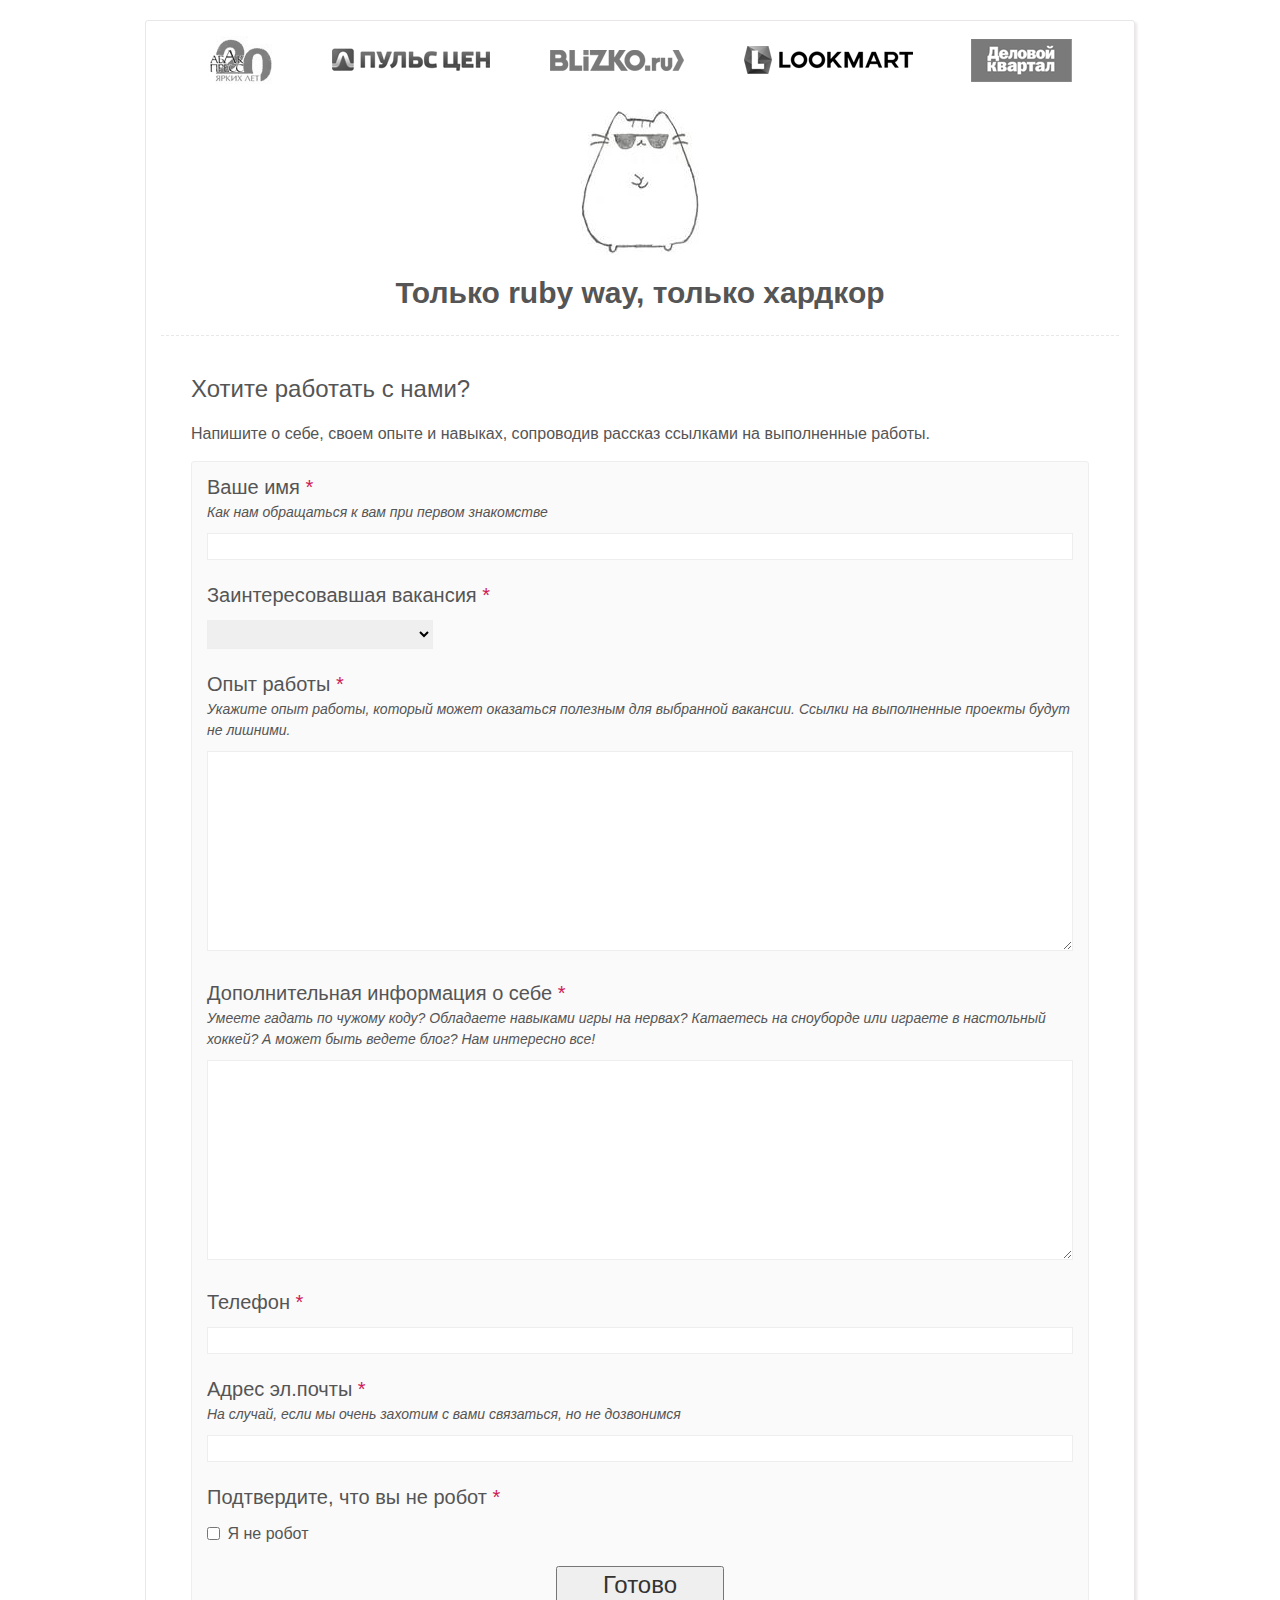
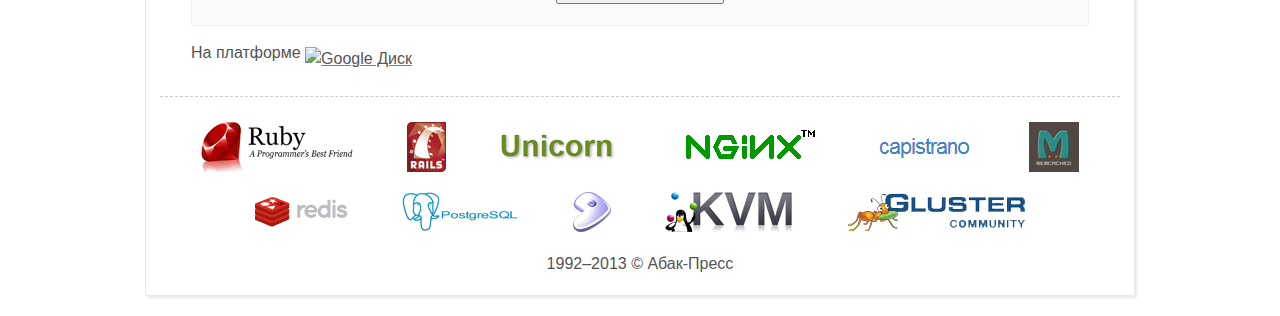
==== public/job.html @ 8a62b687 "railsc: programms" ====
<!DOCTYPE html>
<html lang="ru" xml:lang="ru" xmlns="http://www.w3.org/1999/xhtml">
<head>
  <meta content="IE=edge" http-equiv="X-UA-Compatible">
  <meta content="text/html; charset=UTF-8" http-equiv="Content-Type">
  <title>resume — rails c</title>
  <meta content="rails c" name="description">
  <link href="favicon.ico" rel="shortcut icon" type="image/x-icon">
  <link href="css/main.css" media="all" rel="stylesheet" />
  <link href="css/main.css" media="all" rel="stylesheet" />
  <link href="css/resume.css" media="all" rel="stylesheet" />
</head>
<body>
<div id="wrapper">

  <header id="header">

    <div class="content-">
      <a href="http://www.apress.ru/" target="_blank" title="Абак-Пресс" class="ap-sites aps-apress">Абак-Пресс</a>
      <a href="http://www.pulscen.ru/" target="_blank" title="Пульс Цен" class="ap-sites aps-puls">Пульс Цен</a>
      <a href="http://www.blizko.ru/" target="_blank" title="Blizko.RU" class="ap-sites aps-blizko">Blizko.RU</a>
      <a href="http://www.lookmart.ru/" target="_blank" title="LookMart" class="ap-sites aps-lookmart">LookMart</a>
      <a href="http://www.dkvartal.ru/" target="_blank" title="Деловой квартал" class="ap-sites aps-dk">Деловой квартал</a>
    </div>

    <a href="index.html"><img src="img/gcat.png" class="logo" alt="" width="118" height="146"></a>
    <h1>Только ruby way, только хардкор</h1>
  </header>

  <div id="content">

    <h2>Хотите работать с нами?</h2>
    <p>Напишите о себе, своем опыте и навыках, сопроводив рассказ ссылками на выполненные работы.</p>
    <form class="resume-form" method="POST" target="_blank" action="https://docs.google.com/forms/d/1LJ6IBX00-to7ZhPwc2_xPy6JPMzflnKSH7YiltXkmsA/formResponse" id="ss-form" target="GoogleResponse" onsubmit="">
      <div class="errorbox-good">
        <div dir="ltr" class="ss-item ss-item-required ss-text"><div class="ss-form-entry"><label class="ss-q-item-label" for="entry_455193533"><div class="ss-q-title">Ваше имя
          <label for="itemView.getDomIdToLabel()" aria-label="Обязательное поле"></label>
          <span class="ss-required-asterisk">*</span></div>
          <div class="ss-q-help" dir="ltr">Как нам обращаться к вам при первом знакомстве</div></label>
          <input type="text" name="entry.455193533" value="" class="ss-q-short" id="entry_455193533" dir="auto" aria-required="true">
        </div></div></div> <div class="errorbox-good">
      <div dir="ltr" class="ss-item ss-item-required ss-select"><div class="ss-form-entry"><label class="ss-q-item-label" for="entry_1857234522"><div class="ss-q-title">Заинтересовавшая вакансия
        <label for="itemView.getDomIdToLabel()" aria-label="Обязательное поле"></label>
        <span class="ss-required-asterisk">*</span></div>
        <div class="ss-q-help" dir="ltr"></div></label>
        <select name="entry.1857234522" id="entry_1857234522" aria-required="true"><option value=""></option>
          <option value="Web-&#1088;&#1072;&#1079;&#1088;&#1072;&#1073;&#1086;&#1090;&#1095;&#1080;&#1082; (ruby, python)">Web-разработчик (ruby, python)</option> <option value="Front-end &#1088;&#1072;&#1079;&#1088;&#1072;&#1073;&#1086;&#1090;&#1095;&#1080;&#1082;">Front-end разработчик</option> <option value="&#1052;&#1077;&#1085;&#1077;&#1076;&#1078;&#1077;&#1088; &#1087;&#1088;&#1086;&#1077;&#1082;&#1090;&#1072;">Менеджер проекта</option></select></div></div></div> <div class="errorbox-good">
      <div dir="ltr" class="ss-item ss-item-required ss-paragraph-text"><div class="ss-form-entry"><label class="ss-q-item-label" for="entry_411864691"><div class="ss-q-title">Опыт работы
        <label for="itemView.getDomIdToLabel()" aria-label="Обязательное поле"></label>
        <span class="ss-required-asterisk">*</span></div>
        <div class="ss-q-help" dir="ltr">Укажите опыт работы, который может оказаться полезным для выбранной вакансии. Ссылки на выполненные проекты будут не лишними.</div></label>
        <textarea name="entry.411864691" rows="8" cols="0" class="ss-q-long" id="entry_411864691" dir="auto" aria-required="true"></textarea>
      </div></div></div> <div class="errorbox-good">
      <div dir="ltr" class="ss-item ss-item-required ss-paragraph-text"><div class="ss-form-entry"><label class="ss-q-item-label" for="entry_1735121700"><div class="ss-q-title">Дополнительная информация о себе
        <label for="itemView.getDomIdToLabel()" aria-label="Обязательное поле"></label>
        <span class="ss-required-asterisk">*</span></div>
        <div class="ss-q-help" dir="ltr">Умеете гадать по чужому коду? Обладаете навыками игры на нервах? Катаетесь на сноуборде или играете в настольный хоккей? А может быть ведете блог? Нам интересно все!</div></label>
        <textarea name="entry.1735121700" rows="8" cols="0" class="ss-q-long" id="entry_1735121700" dir="auto" aria-required="true"></textarea>
      </div></div></div> <div class="errorbox-good">
      <div dir="ltr" class="ss-item ss-item-required ss-text"><div class="ss-form-entry"><label class="ss-q-item-label" for="entry_1091645290"><div class="ss-q-title">Телефон
        <label for="itemView.getDomIdToLabel()" aria-label="Обязательное поле"></label>
        <span class="ss-required-asterisk">*</span></div>
        <div class="ss-q-help" dir="ltr"></div></label>
        <input type="text" name="entry.1091645290" value="" class="ss-q-short" id="entry_1091645290" dir="auto" aria-required="true">
      </div></div></div> <div class="errorbox-good">
      <div dir="ltr" class="ss-item ss-item-required ss-text"><div class="ss-form-entry"><label class="ss-q-item-label" for="entry_1497734552"><div class="ss-q-title">Адрес эл.почты
        <label for="itemView.getDomIdToLabel()" aria-label="Обязательное поле"></label>
        <span class="ss-required-asterisk">*</span></div>
        <div class="ss-q-help" dir="ltr">На случай, если мы очень захотим с вами связаться, но не дозвонимся</div></label>
        <input type="text" name="entry.1497734552" value="" class="ss-q-short" id="entry_1497734552" dir="auto" aria-required="true">
      </div></div></div> <div class="errorbox-good">
      <div dir="ltr" class="ss-item ss-item-required ss-checkbox"><div class="ss-form-entry"><label class="ss-q-item-label" for="entry_1131541244"><div class="ss-q-title">Подтвердите, что вы не робот
        <label for="itemView.getDomIdToLabel()" aria-label="Обязательное поле"></label>
        <span class="ss-required-asterisk">*</span></div>
        <div class="ss-q-help" dir="ltr"></div></label>
        <ul class="ss-choices"><li class="ss-choice-item"><label><input type="checkbox" name="entry.2066714032" value="&#1071; &#1085;&#1077; &#1088;&#1086;&#1073;&#1086;&#1090;" id="group_2066714032_1" class="ss-q-checkbox">
          <label class="ss-choice-label" for="group_2066714032_1">Я не робот</label></label></li></ul></div></div></div>
      <input type="hidden" name="draftResponse" value="[]">
      <input type="hidden" name="pageHistory" value="0">


      <div class="ss-item ss-navigate"><div class="ss-form-entry">
        <input type="submit" name="submit" value="&#1043;&#1086;&#1090;&#1086;&#1074;&#1086;" id="ss-submit"></div></div>
    </form>
    <p>
      <span class="powered-by-text">На платформе</span>
      <a class="ss-logo-link" href="http://docs.google.com" target="_blank"><img class="ss-logo" src="http://ssl.gstatic.com/docs/forms/drive_logo_small.png" alt="Google Диск"></a>
    </p>
    <!--iframe src="https://docs.google.com/forms/d/1LJ6IBX00-to7ZhPwc2_xPy6JPMzflnKSH7YiltXkmsA/viewform?embedded=true" width="100%" height="1050" frameborder="0" marginheight="0" marginwidth="0">Загрузка...</iframe-->

  </div>

</div>

<footer id="footer">
  <div class="content-">
    <div class="prog-sites">
      <a href="http://www.ruby-lang.org" target="_blank" title="ruby 1.9.3" class="p-sites ps-ruby">ruby 1.9.3</a>
      <a href="http://www.rubyonrails.ru/" target="_blank" title="rails 3" class="p-sites ps-rails">rails 3</a>
      <a href="http://unicorn.bogomips.org/" target="_blank" title="unicorn" class="p-sites ps-unicorn">unicorn</a>
      <a href="http://nginx.org/ru/" target="_blank" title="nginx" class="p-sites ps-nginx">nginx</a>
      <a href="http://en.wikipedia.org/wiki/Capistrano" target="_blank" title="capistrano" class="p-sites ps-capistrano">capistrano</a>
      <a href="http://memcached.org/" target="_blank" title="memcahce" class="p-sites ps-memcache">memcache</a>
      <a href="http://redis.io/" target="_blank" title="redis" class="p-sites ps-redis">redis</a>
      <a href="http://www.postgresql.org/" target="_blank" title="postgresql 9.2" class="p-sites ps-postgresql">postgresql 9.2</a>
      <a href="http://ru.wikipedia.org/wiki/Gentoo_Linux" target="_blank" title="gentoo" class="p-sites ps-gentoo">gentoo</a>
      <a href="http://www.linux-kvm.org" target="_blank" title="kvm" class="p-sites ps-kvm">kvm</a>
      <a href="http://www.gluster.org/" target="_blank" title="glusterfs" class="p-sites ps-glusterfs">glusterfs</a>
    </div>
    1992–2013 © Абак-Пресс
  </div>
</footer>

<script src="http://yandex.st/jquery/1.7.2/jquery.min.js"></script>
<script>
  if (!window.jQuery) {
    document.write('<scr' + 'ipt src="http://ajax.googleapis.com/ajax/libs/jquery/1.7.2/jquery.min.js"></s' + 'cript>');
  }
</script>
<script src="js/main.js"></script>
<script type='text/javascript' src='https://docs.google.com/static/forms/client/js/3090771720-formviewer_prd.js'></script>
<script type="text/javascript">
  _initFormViewer();
</script>
</body>
</html>
---- public/css/main.css ----
html, body, div, span, applet, object, iframe,
blockquote, pre,
a, abbr, acronym, address, big, cite, code,
del, dfn, em, font, img, ins, kbd, q, s, samp,
small, strike, strong, sub, sup, tt, var,
b, u, i, center,
fieldset, form, label, legend,
table, caption, tbody, tfoot, thead, tr, th, td { margin: 0; padding: 0; border: 0; outline: 0; vertical-align: baseline; background: transparent; color: #555; }
table { border-collapse: collapse; border-spacing: 0; }
html { height: 100%; }
header, nav, section, article, aside, footer { display: block; }

body { font: 16px/1.5 Arial, sans-serif; width: 100%; height: 100%; }
a:link,
a:visited { color: #388bd1; outline: none; text-decoration: underline; }
a:hover,
a:active { color: #ce1957; outline: none; text-decoration: underline; }
p { margin: 0 0 18px; }
img { border: none; }
input { vertical-align: middle; }

#wrapper {
  width: 990px; margin: 20px auto; min-height: 100%; height: auto !important; height: 100%;
  -moz-box-sizing: border-box; -webkit-box-sizing: border-box; box-sizing: border-box;
  padding: 15px; border: 1px solid #e9e7e7; border-radius: 3px; box-shadow: 2px 2px 3px 0px #e9e7e7;
}


/* Header
-----------------------------------------------------------------------------*/
#header { padding: 0 0 20px; margin: 0 0 35px; border-bottom: 1px dashed #e9e7e7; text-align: center; }

.ap-sites { display: inline-block; vertical-align: middle; margin: 0 25px; overflow: hidden; }
.aps-apress { width: 66px; height: 48px; background: url(../img/logo_abak.png) 0 -48px no-repeat; line-height: 50px; text-indent: 70px; }
.aps-puls { width: 164px; height: 28px; background: url(../img/logo_pulscen.png) 0 -28px no-repeat; line-height: 30px; text-indent: 170px; }
.aps-blizko { width: 140px; height: 27px; background: url(../img/logo_blizko.png) 0 -27px no-repeat; line-height: 30px; text-indent: 140px; }
.aps-lookmart { width: 175px; height: 34px; background: url(../img/logo_lookmart.png) 0 -34px no-repeat; line-height: 40px; text-indent: 180px; }
.aps-dk { width: 101px; height: 43px; background: url(../img/logo_dk.png) 0 -43px no-repeat; line-height: 50px; text-indent: 110px; }
.ap-sites:hover { background-position: 0 0; }

.logo { display: block; margin: 25px auto 15px; }
h1 { margin: 15px 0 0; font-size: 30px; }

/* Middle
-----------------------------------------------------------------------------*/
#content { padding: 0 30px 200px; }
h2 { font-size: 24px; font-weight: normal; margin: 35px 0 15px; }
h3 { font-size: 20px; font-weight: normal; margin: 35px 0 15px; }
h4 { font-size: 16px; margin: 15px 0; }
h2:first-child,
h3:first-child,
h4:first-child { margin-top: 0; }
p { margin: 0 0 15px; }
.v-head { color: #388bd1; border-bottom: 1px dashed #388bd1; cursor: pointer; }
.v-head:hover { color: #ce1957; border-bottom-color: #ce1957; }
.v-info { display: none; }
.vacancy.show- .v-info { display: block; padding: 10px 15px 1px; background: #fafafa; border: 1px solid #eee; border-radius: 3px; margin: 0 0 15px; }

/* Footer
-----------------------------------------------------------------------------*/
#footer {
  width: 990px; margin: -220px auto 0; height: 220px; position: relative; padding: 0 15px; text-align: center;
  -moz-box-sizing: border-box; -webkit-box-sizing: border-box; box-sizing: border-box;
}
#footer .content- { border-top: 1px dashed #ccc; padding-top: 15px; }
.prog-sites { padding: 10px 0 0; }
.p-sites { display: inline-block; vertical-align: middle; margin: 0 25px 20px; overflow: hidden; }
.ps-ruby { width: 152px; height: 50px; background: url(../img/progs/ruby.png) 0 0 no-repeat; line-height: 50px; text-indent: 160px; }
.ps-rails { width: 39px; height: 50px; background: url(../img/progs/rails.png) 0 0 no-repeat; line-height: 50px; text-indent: 40px; }
.ps-unicorn { width: 114px; height: 30px; background: url(../img/progs/unicorn.png) 0 0 no-repeat; line-height: 30px; text-indent: 120px; }
.ps-nginx { width: 150px; height: 50px; background: url(../img/progs/nginx.gif) 0 0 no-repeat; line-height: 50px; text-indent: 150px; }
.ps-capistrano { width: 101px; height: 23px; background: url(../img/progs/capistrano.png) 0 0 no-repeat; line-height: 30px; text-indent: 110px; }
.ps-memcache { width: 50px; height: 50px; background: url(../img/progs/memcached.png) 0 0 no-repeat; line-height: 50px; text-indent: 50px; }
.ps-redis { width: 93px; height: 30px; background: url(../img/progs/redis.png) 0 0 no-repeat; line-height: 30px; text-indent: 100px; }
.ps-postgresql { width: 116px; height: 40px; background: url(../img/progs/postgresql.png) 0 0 no-repeat; line-height: 40px; text-indent: 120px; }
.ps-gentoo { width: 38px; height: 40px; background: url(../img/progs/gentoo.png) 0 0 no-repeat; line-height: 40px; text-indent: 40px; }
.ps-kvm { width: 129px; height: 40px; background: url(../img/progs/kvm.png) 0 0 no-repeat; line-height: 40px; text-indent: 130px; }
.ps-glusterfs { width: 177px; height: 40px; background: url(../img/progs/glusterfs.png) 0 0 no-repeat; line-height: 40px; text-indent: 180px; }
---- public/css/main.css ----
html, body, div, span, applet, object, iframe,
blockquote, pre,
a, abbr, acronym, address, big, cite, code,
del, dfn, em, font, img, ins, kbd, q, s, samp,
small, strike, strong, sub, sup, tt, var,
b, u, i, center,
fieldset, form, label, legend,
table, caption, tbody, tfoot, thead, tr, th, td { margin: 0; padding: 0; border: 0; outline: 0; vertical-align: baseline; background: transparent; color: #555; }
table { border-collapse: collapse; border-spacing: 0; }
html { height: 100%; }
header, nav, section, article, aside, footer { display: block; }

body { font: 16px/1.5 Arial, sans-serif; width: 100%; height: 100%; }
a:link,
a:visited { color: #388bd1; outline: none; text-decoration: underline; }
a:hover,
a:active { color: #ce1957; outline: none; text-decoration: underline; }
p { margin: 0 0 18px; }
img { border: none; }
input { vertical-align: middle; }

#wrapper {
  width: 990px; margin: 20px auto; min-height: 100%; height: auto !important; height: 100%;
  -moz-box-sizing: border-box; -webkit-box-sizing: border-box; box-sizing: border-box;
  padding: 15px; border: 1px solid #e9e7e7; border-radius: 3px; box-shadow: 2px 2px 3px 0px #e9e7e7;
}


/* Header
-----------------------------------------------------------------------------*/
#header { padding: 0 0 20px; margin: 0 0 35px; border-bottom: 1px dashed #e9e7e7; text-align: center; }

.ap-sites { display: inline-block; vertical-align: middle; margin: 0 25px; overflow: hidden; }
.aps-apress { width: 66px; height: 48px; background: url(../img/logo_abak.png) 0 -48px no-repeat; line-height: 50px; text-indent: 70px; }
.aps-puls { width: 164px; height: 28px; background: url(../img/logo_pulscen.png) 0 -28px no-repeat; line-height: 30px; text-indent: 170px; }
.aps-blizko { width: 140px; height: 27px; background: url(../img/logo_blizko.png) 0 -27px no-repeat; line-height: 30px; text-indent: 140px; }
.aps-lookmart { width: 175px; height: 34px; background: url(../img/logo_lookmart.png) 0 -34px no-repeat; line-height: 40px; text-indent: 180px; }
.aps-dk { width: 101px; height: 43px; background: url(../img/logo_dk.png) 0 -43px no-repeat; line-height: 50px; text-indent: 110px; }
.ap-sites:hover { background-position: 0 0; }

.logo { display: block; margin: 25px auto 15px; }
h1 { margin: 15px 0 0; font-size: 30px; }

/* Middle
-----------------------------------------------------------------------------*/
#content { padding: 0 30px 200px; }
h2 { font-size: 24px; font-weight: normal; margin: 35px 0 15px; }
h3 { font-size: 20px; font-weight: normal; margin: 35px 0 15px; }
h4 { font-size: 16px; margin: 15px 0; }
h2:first-child,
h3:first-child,
h4:first-child { margin-top: 0; }
p { margin: 0 0 15px; }
.v-head { color: #388bd1; border-bottom: 1px dashed #388bd1; cursor: pointer; }
.v-head:hover { color: #ce1957; border-bottom-color: #ce1957; }
.v-info { display: none; }
.vacancy.show- .v-info { display: block; padding: 10px 15px 1px; background: #fafafa; border: 1px solid #eee; border-radius: 3px; margin: 0 0 15px; }

/* Footer
-----------------------------------------------------------------------------*/
#footer {
  width: 990px; margin: -220px auto 0; height: 220px; position: relative; padding: 0 15px; text-align: center;
  -moz-box-sizing: border-box; -webkit-box-sizing: border-box; box-sizing: border-box;
}
#footer .content- { border-top: 1px dashed #ccc; padding-top: 15px; }
.prog-sites { padding: 10px 0 0; }
.p-sites { display: inline-block; vertical-align: middle; margin: 0 25px 20px; overflow: hidden; }
.ps-ruby { width: 152px; height: 50px; background: url(../img/progs/ruby.png) 0 0 no-repeat; line-height: 50px; text-indent: 160px; }
.ps-rails { width: 39px; height: 50px; background: url(../img/progs/rails.png) 0 0 no-repeat; line-height: 50px; text-indent: 40px; }
.ps-unicorn { width: 114px; height: 30px; background: url(../img/progs/unicorn.png) 0 0 no-repeat; line-height: 30px; text-indent: 120px; }
.ps-nginx { width: 150px; height: 50px; background: url(../img/progs/nginx.gif) 0 0 no-repeat; line-height: 50px; text-indent: 150px; }
.ps-capistrano { width: 101px; height: 23px; background: url(../img/progs/capistrano.png) 0 0 no-repeat; line-height: 30px; text-indent: 110px; }
.ps-memcache { width: 50px; height: 50px; background: url(../img/progs/memcached.png) 0 0 no-repeat; line-height: 50px; text-indent: 50px; }
.ps-redis { width: 93px; height: 30px; background: url(../img/progs/redis.png) 0 0 no-repeat; line-height: 30px; text-indent: 100px; }
.ps-postgresql { width: 116px; height: 40px; background: url(../img/progs/postgresql.png) 0 0 no-repeat; line-height: 40px; text-indent: 120px; }
.ps-gentoo { width: 38px; height: 40px; background: url(../img/progs/gentoo.png) 0 0 no-repeat; line-height: 40px; text-indent: 40px; }
.ps-kvm { width: 129px; height: 40px; background: url(../img/progs/kvm.png) 0 0 no-repeat; line-height: 40px; text-indent: 130px; }
.ps-glusterfs { width: 177px; height: 40px; background: url(../img/progs/glusterfs.png) 0 0 no-repeat; line-height: 40px; text-indent: 180px; }
---- public/css/resume.css ----
.resume-form { margin: 0 0 15px; padding: 10px 15px 1px; background: #fafafa; border: 1px solid #eee; border-radius: 3px; }
.ss-form-entry { margin: 0 0 20px; }
.ss-q-item-label { display: block; margin: 0 0 10px; }
.ss-q-title { font-size: 20px; }
.ss-required-asterisk { color: #ce1957; }
.ss-q-help { font-size: 14px; font-style: italic; }
.ss-q-short,
.ss-q-long {
  border: 1px solid #eee; padding: 5px; width: 100%;
  -moz-box-sizing: border-box; -webkit-box-sizing: border-box; box-sizing: border-box;
}
.ss-q-long { height: 200px; }
.ss-select select { border: 1px solid #eee; padding: 5px; }
.ss-choices { list-style: none; margin: 0; padding: 0; }
.ss-choice-item { margin: 0; padding: 0; }
.ss-q-checkbox { margin: -3px 3px 0 0; }
.ss-navigate { text-align: center; }
#ss-submit { color: #333; font-size: 24px; padding: 3px 45px; }
.ss-logo { position: relative; top: 6px; }
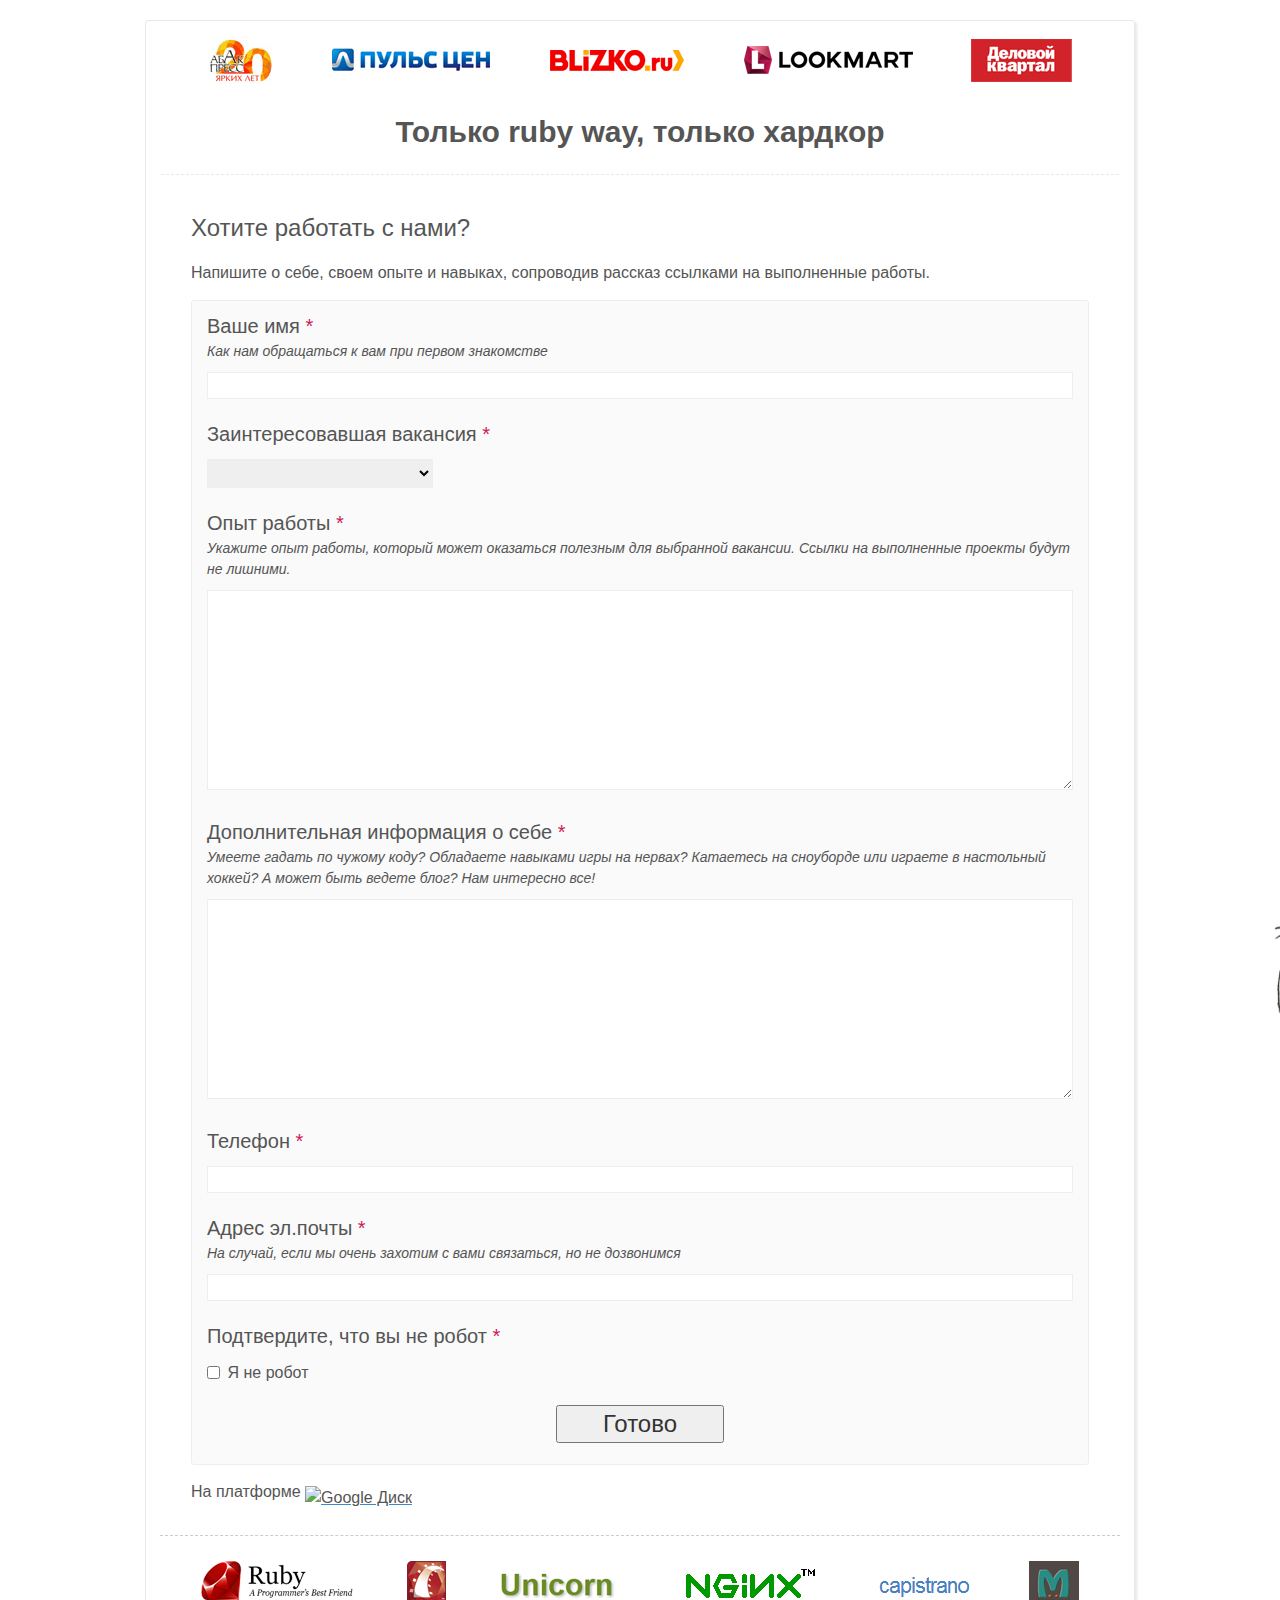
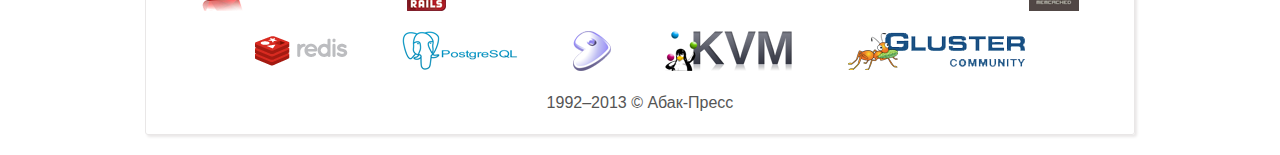
==== commit 029a419c: "railsc: cat animate" ====
--- a/public/job.html
+++ b/public/job.html
@@ -7,8 +7,20 @@
   <meta content="rails c" name="description">
   <link href="favicon.ico" rel="shortcut icon" type="image/x-icon">
   <link href="css/main.css" media="all" rel="stylesheet" />
-  <link href="css/main.css" media="all" rel="stylesheet" />
   <link href="css/resume.css" media="all" rel="stylesheet" />
+  <script type="text/javascript">
+    var _gaq = _gaq || [];
+    _gaq.push(['_setAccount', 'UA-8321819-4']);
+    _gaq.push(['_trackPageview']);
+    (function() {
+      var ga = document.createElement('script');
+      ga.type = 'text/javascript';
+      ga.async = true;
+      ga.src = ('https:' == document.location.protocol ? 'https://ssl' : 'http://www') + '.google-analytics.com/ga.js';
+      var s = document.getElementsByTagName('script')[0];
+      s.parentNode.insertBefore(ga, s);
+    })();
+  </script>
 </head>
 <body>
 <div id="wrapper">
@@ -23,7 +35,6 @@
       <a href="http://www.dkvartal.ru/" target="_blank" title="Деловой квартал" class="ap-sites aps-dk">Деловой квартал</a>
     </div>
 
-    <a href="index.html"><img src="img/gcat.png" class="logo" alt="" width="118" height="146"></a>
     <h1>Только ruby way, только хардкор</h1>
   </header>
 
@@ -44,7 +55,7 @@
         <span class="ss-required-asterisk">*</span></div>
         <div class="ss-q-help" dir="ltr"></div></label>
         <select name="entry.1857234522" id="entry_1857234522" aria-required="true"><option value=""></option>
-          <option value="Web-&#1088;&#1072;&#1079;&#1088;&#1072;&#1073;&#1086;&#1090;&#1095;&#1080;&#1082; (ruby, python)">Web-разработчик (ruby, python)</option> <option value="Front-end &#1088;&#1072;&#1079;&#1088;&#1072;&#1073;&#1086;&#1090;&#1095;&#1080;&#1082;">Front-end разработчик</option> <option value="&#1052;&#1077;&#1085;&#1077;&#1076;&#1078;&#1077;&#1088; &#1087;&#1088;&#1086;&#1077;&#1082;&#1090;&#1072;">Менеджер проекта</option></select></div></div></div> <div class="errorbox-good">
+          <option value="Web-&#1088;&#1072;&#1079;&#1088;&#1072;&#1073;&#1086;&#1090;&#1095;&#1080;&#1082; (ruby, python)">Web-разработчик (ruby, python)</option> <option value="Front-end &#1088;&#1072;&#1079;&#1088;&#1072;&#1073;&#1086;&#1090;&#1095;&#1080;&#1082;">Front-end разработчик</option> <option value="&#1052;&#1077;&#1085;&#1077;&#1076;&#1078;&#1077;&#1088; &#1087;&#1088;&#1086;&#1077;&#1082;&#1090;&#1072;">Менеджер проекта</option> <option value="&#1057;&#1087;&#1077;&#1094;&#1080;&#1072;&#1083;&#1080;&#1089;&#1090; &#1087;&#1086; &#1090;&#1077;&#1089;&#1090;&#1080;&#1088;&#1086;&#1074;&#1072;&#1085;&#1080;&#1102;">Специалист по тестированию</option></select></div></div></div> <div class="errorbox-good">
       <div dir="ltr" class="ss-item ss-item-required ss-paragraph-text"><div class="ss-form-entry"><label class="ss-q-item-label" for="entry_411864691"><div class="ss-q-title">Опыт работы
         <label for="itemView.getDomIdToLabel()" aria-label="Обязательное поле"></label>
         <span class="ss-required-asterisk">*</span></div>
@@ -111,6 +122,8 @@
   </div>
 </footer>
 
+<div class="kitty"></div>
+
 <script src="http://yandex.st/jquery/1.7.2/jquery.min.js"></script>
 <script>
   if (!window.jQuery) {
--- a/public/css/main.css
+++ b/public/css/main.css
@@ -31,15 +31,13 @@
 #header { padding: 0 0 20px; margin: 0 0 35px; border-bottom: 1px dashed #e9e7e7; text-align: center; }
 
 .ap-sites { display: inline-block; vertical-align: middle; margin: 0 25px; overflow: hidden; }
-.aps-apress { width: 66px; height: 48px; background: url(../img/logo_abak.png) 0 -48px no-repeat; line-height: 50px; text-indent: 70px; }
-.aps-puls { width: 164px; height: 28px; background: url(../img/logo_pulscen.png) 0 -28px no-repeat; line-height: 30px; text-indent: 170px; }
-.aps-blizko { width: 140px; height: 27px; background: url(../img/logo_blizko.png) 0 -27px no-repeat; line-height: 30px; text-indent: 140px; }
-.aps-lookmart { width: 175px; height: 34px; background: url(../img/logo_lookmart.png) 0 -34px no-repeat; line-height: 40px; text-indent: 180px; }
-.aps-dk { width: 101px; height: 43px; background: url(../img/logo_dk.png) 0 -43px no-repeat; line-height: 50px; text-indent: 110px; }
-.ap-sites:hover { background-position: 0 0; }
+.aps-apress { width: 66px; height: 48px; background: url(../img/logo_abak.png) 0 0 no-repeat; line-height: 50px; text-indent: 70px; }
+.aps-puls { width: 164px; height: 28px; background: url(../img/logo_pulscen.png) 0 0 no-repeat; line-height: 30px; text-indent: 170px; }
+.aps-blizko { width: 140px; height: 27px; background: url(../img/logo_blizko.png) 0 0 no-repeat; line-height: 30px; text-indent: 140px; }
+.aps-lookmart { width: 175px; height: 34px; background: url(../img/logo_lookmart.png) 0 0 no-repeat; line-height: 40px; text-indent: 180px; }
+.aps-dk { width: 101px; height: 43px; background: url(../img/logo_dk.png) 0 0 no-repeat; line-height: 50px; text-indent: 110px; }
 
-.logo { display: block; margin: 25px auto 15px; }
-h1 { margin: 15px 0 0; font-size: 30px; }
+h1 { margin: 25px 0 0; font-size: 30px; }
 
 /* Middle
 -----------------------------------------------------------------------------*/
@@ -76,3 +74,6 @@
 .ps-gentoo { width: 38px; height: 40px; background: url(../img/progs/gentoo.png) 0 0 no-repeat; line-height: 40px; text-indent: 40px; }
 .ps-kvm { width: 129px; height: 40px; background: url(../img/progs/kvm.png) 0 0 no-repeat; line-height: 40px; text-indent: 130px; }
 .ps-glusterfs { width: 177px; height: 40px; background: url(../img/progs/glusterfs.png) 0 0 no-repeat; line-height: 40px; text-indent: 180px; }
+
+.kitty { position: fixed; bottom: -190px; right: -169px; width: 169px; height: 190px; background: url(../img/kitties.png) 0 -190px no-repeat; }
+.kitty.gohome- { background-position: 0 0; }
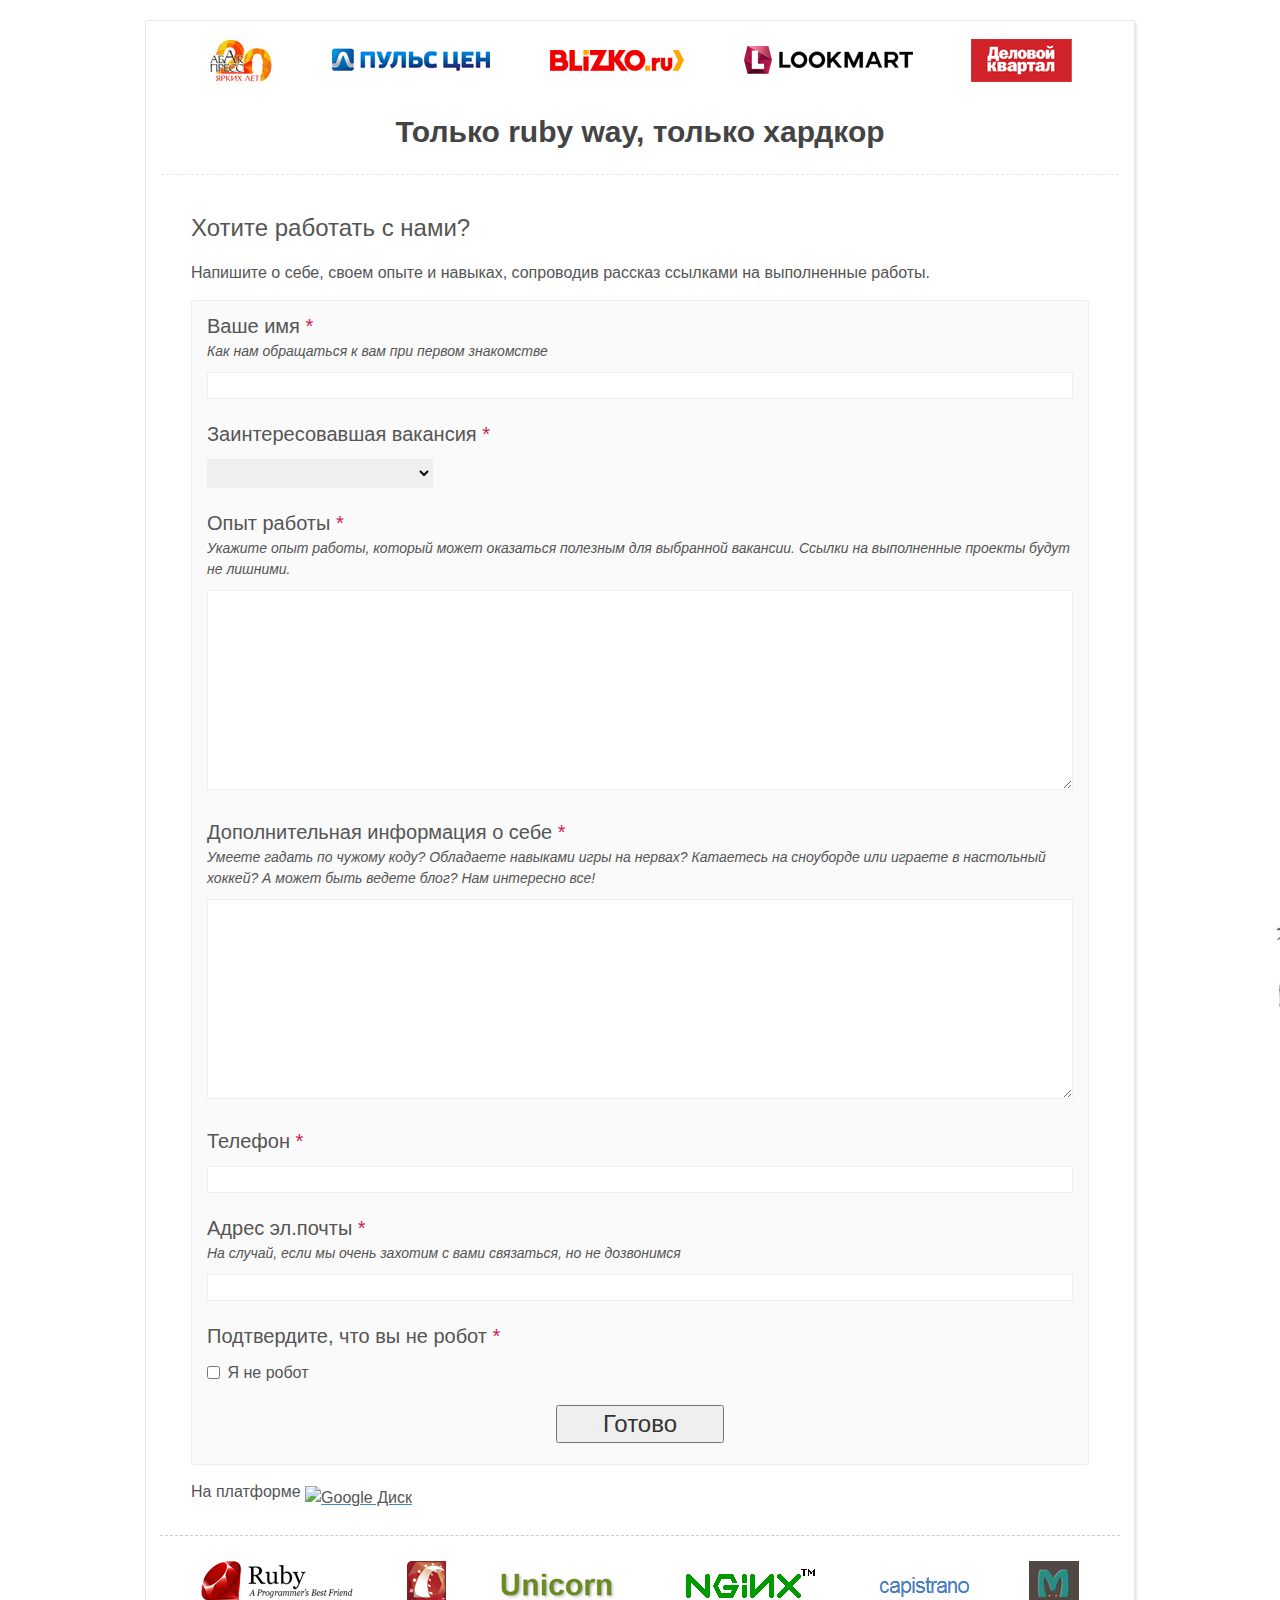
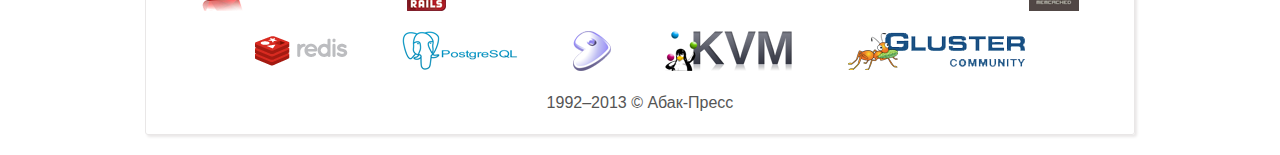
==== commit 08e9fb86: "railsc: - link to job on main - link to main on job - ie8 html5 support" ====
--- a/public/job.html
+++ b/public/job.html
@@ -35,7 +35,7 @@
       <a href="http://www.dkvartal.ru/" target="_blank" title="Деловой квартал" class="ap-sites aps-dk">Деловой квартал</a>
     </div>
 
-    <h1>Только ruby way, только хардкор</h1>
+    <h1><a href="http://www.railsc.ru" class="h1-link">Только ruby way, только хардкор</a></h1>
   </header>
 
   <div id="content">
@@ -97,7 +97,6 @@
       <span class="powered-by-text">На платформе</span>
       <a class="ss-logo-link" href="http://docs.google.com" target="_blank"><img class="ss-logo" src="http://ssl.gstatic.com/docs/forms/drive_logo_small.png" alt="Google Диск"></a>
     </p>
-    <!--iframe src="https://docs.google.com/forms/d/1LJ6IBX00-to7ZhPwc2_xPy6JPMzflnKSH7YiltXkmsA/viewform?embedded=true" width="100%" height="1050" frameborder="0" marginheight="0" marginwidth="0">Загрузка...</iframe-->
 
   </div>
 
@@ -130,6 +129,16 @@
     document.write('<scr' + 'ipt src="http://ajax.googleapis.com/ajax/libs/jquery/1.7.2/jquery.min.js"></s' + 'cript>');
   }
 </script>
+<!--[if lt IE 9]>
+  <script>
+    document.createElement('header');
+    document.createElement('nav');
+    document.createElement('section');
+    document.createElement('article');
+    document.createElement('aside');
+    document.createElement('footer');
+  </script>
+<![endif]-->
 <script src="js/main.js"></script>
 <script type='text/javascript' src='https://docs.google.com/static/forms/client/js/3090771720-formviewer_prd.js'></script>
 <script type="text/javascript">
--- a/public/css/main.css
+++ b/public/css/main.css
@@ -37,7 +37,32 @@
 .aps-lookmart { width: 175px; height: 34px; background: url(../img/logo_lookmart.png) 0 0 no-repeat; line-height: 40px; text-indent: 180px; }
 .aps-dk { width: 101px; height: 43px; background: url(../img/logo_dk.png) 0 0 no-repeat; line-height: 50px; text-indent: 110px; }
 
-h1 { margin: 25px 0 0; font-size: 30px; }
+h1 { margin: 25px 0 0; font-size: 30px; color: #444; }
+a.h1-link:link,
+a.h1-link:visited,
+a.h1-link:hover,
+a.h1-link:active { color: #444; text-decoration: none; }
+
+.job-link {
+    display: inline-block; vertical-align: bottom; color: #fff; font-size: 24px; padding: 3px 45px; border: 1px solid #7e0000;
+    -webkit-border-radius: 3px; border-radius: 3px;
+    background: #bf3333; /* Old browsers */
+    /* IE9 SVG*/
+    background: url([data-uri]);
+    background: -moz-linear-gradient(top,  #bf3333 0%, #c01514 50%, #ab1716 51%, #aa3636 100%); /* FF3.6+ */
+    background: -webkit-gradient(linear, left top, left bottom, color-stop(0%,#bf3333), color-stop(50%,#c01514), color-stop(51%,#ab1716), color-stop(100%,#aa3636)); /* Chrome,Safari4+ */
+    background: -webkit-linear-gradient(top,  #bf3333 0%,#c01514 50%,#ab1716 51%,#aa3636 100%); /* Chrome10+,Safari5.1+ */
+    background: -o-linear-gradient(top,  #bf3333 0%,#c01514 50%,#ab1716 51%,#aa3636 100%); /* Opera 11.10+ */
+    background: -ms-linear-gradient(top,  #bf3333 0%,#c01514 50%,#ab1716 51%,#aa3636 100%); /* IE10+ */
+    background: linear-gradient(to bottom,  #bf3333 0%,#c01514 50%,#ab1716 51%,#aa3636 100%); /* W3C */
+    filter: progid:DXImageTransform.Microsoft.gradient( startColorstr='#bf3333', endColorstr='#aa3636',GradientType=0 ); /* IE6-8 */
+}
+a.job-link:link,
+a.job-link:visited,
+a.job-link:hover,
+a.job-link:active { color: #fff; text-decoration: none; }
+
+#header .job-link { margin: 25px 0 12px; }
 
 /* Middle
 -----------------------------------------------------------------------------*/
@@ -53,6 +78,20 @@
 .v-head:hover { color: #ce1957; border-bottom-color: #ce1957; }
 .v-info { display: none; }
 .vacancy.show- .v-info { display: block; padding: 10px 15px 1px; background: #fafafa; border: 1px solid #eee; border-radius: 3px; margin: 0 0 15px; }
+
+.like-a-button {
+    display: inline-block; vertical-align: bottom; color: #333; font-size: 24px; padding: 3px 45px; border: 1px solid #707070;
+    -webkit-border-radius: 3px; border-radius: 3px;
+    background: #f3f3f3; /* Old browsers */
+    /* IE9 SVG*/
+    background: url([data-uri]);
+    background: -moz-linear-gradient(top, #f3f3f3 2%, #f2f2f2 2%, #ebebeb 50%, #dddddd 51%, #cfcfcf 98%, #f3f3f3 98%); /* FF3.6+ */
+    background: -webkit-gradient(linear, left top, left bottom, color-stop(2%,#f3f3f3), color-stop(2%,#f2f2f2), color-stop(50%,#ebebeb), color-stop(51%,#dddddd), color-stop(98%,#cfcfcf), color-stop(98%,#f3f3f3)); /* Chrome,Safari4+ */
+    background: -webkit-linear-gradient(top, #f3f3f3 2%,#f2f2f2 2%,#ebebeb 50%,#dddddd 51%,#cfcfcf 98%,#f3f3f3 98%); /* Chrome10+,Safari5.1+ */
+    background: -o-linear-gradient(top, #f3f3f3 2%,#f2f2f2 2%,#ebebeb 50%,#dddddd 51%,#cfcfcf 98%,#f3f3f3 98%); /* Opera 11.10+ */
+    background: -ms-linear-gradient(top, #f3f3f3 2%,#f2f2f2 2%,#ebebeb 50%,#dddddd 51%,#cfcfcf 98%,#f3f3f3 98%); /* IE10+ */
+    background: linear-gradient(to bottom, #f3f3f3 2%,#f2f2f2 2%,#ebebeb 50%,#dddddd 51%,#cfcfcf 98%,#f3f3f3 98%); /* W3C */
+}
 
 /* Footer
 -----------------------------------------------------------------------------*/
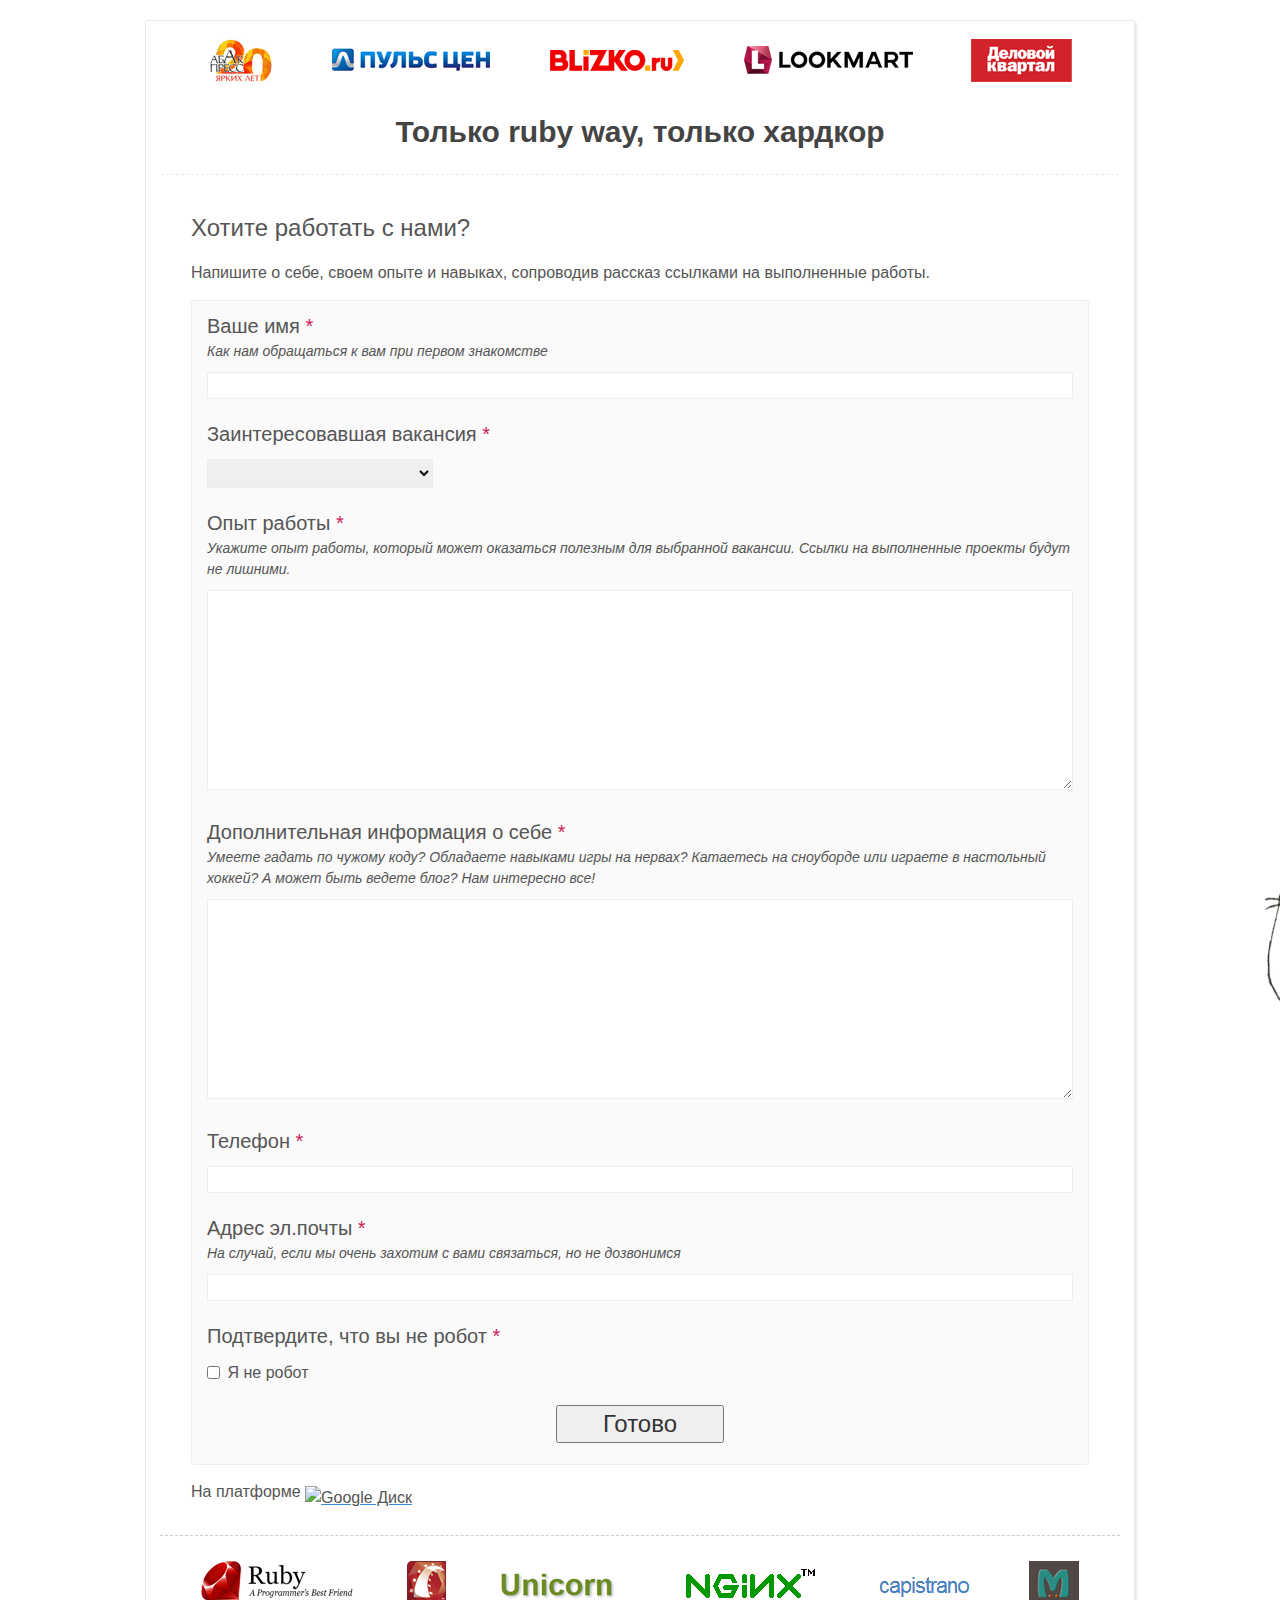
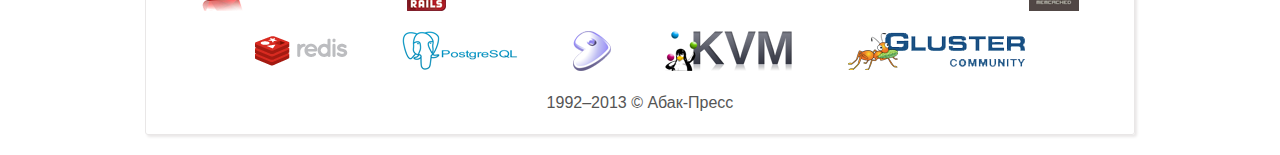
==== commit 842433f6: "railsc: dancing" ====
--- a/public/job.html
+++ b/public/job.html
@@ -23,126 +23,129 @@
   </script>
 </head>
 <body>
-<div id="wrapper">
+  <div id="wrapper">
 
-  <header id="header">
+    <header id="header">
 
-    <div class="content-">
-      <a href="http://www.apress.ru/" target="_blank" title="Абак-Пресс" class="ap-sites aps-apress">Абак-Пресс</a>
-      <a href="http://www.pulscen.ru/" target="_blank" title="Пульс Цен" class="ap-sites aps-puls">Пульс Цен</a>
-      <a href="http://www.blizko.ru/" target="_blank" title="Blizko.RU" class="ap-sites aps-blizko">Blizko.RU</a>
-      <a href="http://www.lookmart.ru/" target="_blank" title="LookMart" class="ap-sites aps-lookmart">LookMart</a>
-      <a href="http://www.dkvartal.ru/" target="_blank" title="Деловой квартал" class="ap-sites aps-dk">Деловой квартал</a>
-    </div>
+      <div class="content-">
+        <a href="http://www.apress.ru/" target="_blank" title="Абак-Пресс" class="ap-sites aps-apress">Абак-Пресс</a>
+        <a href="http://www.pulscen.ru/" target="_blank" title="Пульс Цен" class="ap-sites aps-puls">Пульс Цен</a>
+        <a href="http://www.blizko.ru/" target="_blank" title="Blizko.RU" class="ap-sites aps-blizko">Blizko.RU</a>
+        <a href="http://www.lookmart.ru/" target="_blank" title="LookMart" class="ap-sites aps-lookmart">LookMart</a>
+        <a href="http://www.dkvartal.ru/" target="_blank" title="Деловой квартал" class="ap-sites aps-dk">Деловой квартал</a>
+      </div>
 
-    <h1><a href="http://www.railsc.ru" class="h1-link">Только ruby way, только хардкор</a></h1>
-  </header>
+      <h1><a href="http://www.railsc.ru" class="h1-link">Только ruby way, только хардкор</a></h1>
+    </header>
 
-  <div id="content">
+    <div id="content">
 
-    <h2>Хотите работать с нами?</h2>
-    <p>Напишите о себе, своем опыте и навыках, сопроводив рассказ ссылками на выполненные работы.</p>
-    <form class="resume-form" method="POST" target="_blank" action="https://docs.google.com/forms/d/1LJ6IBX00-to7ZhPwc2_xPy6JPMzflnKSH7YiltXkmsA/formResponse" id="ss-form" target="GoogleResponse" onsubmit="">
-      <div class="errorbox-good">
-        <div dir="ltr" class="ss-item ss-item-required ss-text"><div class="ss-form-entry"><label class="ss-q-item-label" for="entry_455193533"><div class="ss-q-title">Ваше имя
+      <h2>Хотите работать с нами?</h2>
+      <p>Напишите о себе, своем опыте и навыках, сопроводив рассказ ссылками на выполненные работы.</p>
+      <form class="resume-form" method="POST" target="_blank" action="https://docs.google.com/forms/d/1LJ6IBX00-to7ZhPwc2_xPy6JPMzflnKSH7YiltXkmsA/formResponse" id="ss-form" target="GoogleResponse" onsubmit="">
+        <div class="errorbox-good">
+          <div dir="ltr" class="ss-item ss-item-required ss-text"><div class="ss-form-entry"><label class="ss-q-item-label" for="entry_455193533"><div class="ss-q-title">Ваше имя
+            <label for="itemView.getDomIdToLabel()" aria-label="Обязательное поле"></label>
+            <span class="ss-required-asterisk">*</span></div>
+            <div class="ss-q-help" dir="ltr">Как нам обращаться к вам при первом знакомстве</div></label>
+            <input type="text" name="entry.455193533" value="" class="ss-q-short" id="entry_455193533" dir="auto" aria-required="true">
+          </div></div></div> <div class="errorbox-good">
+        <div dir="ltr" class="ss-item ss-item-required ss-select"><div class="ss-form-entry"><label class="ss-q-item-label" for="entry_1857234522"><div class="ss-q-title">Заинтересовавшая вакансия
           <label for="itemView.getDomIdToLabel()" aria-label="Обязательное поле"></label>
           <span class="ss-required-asterisk">*</span></div>
-          <div class="ss-q-help" dir="ltr">Как нам обращаться к вам при первом знакомстве</div></label>
-          <input type="text" name="entry.455193533" value="" class="ss-q-short" id="entry_455193533" dir="auto" aria-required="true">
+          <div class="ss-q-help" dir="ltr"></div></label>
+          <select name="entry.1857234522" id="entry_1857234522" aria-required="true"><option value=""></option>
+            <option value="Web-&#1088;&#1072;&#1079;&#1088;&#1072;&#1073;&#1086;&#1090;&#1095;&#1080;&#1082; (ruby, python)">Web-разработчик (ruby, python)</option> <option value="Front-end &#1088;&#1072;&#1079;&#1088;&#1072;&#1073;&#1086;&#1090;&#1095;&#1080;&#1082;">Front-end разработчик</option> <option value="&#1052;&#1077;&#1085;&#1077;&#1076;&#1078;&#1077;&#1088; &#1087;&#1088;&#1086;&#1077;&#1082;&#1090;&#1072;">Менеджер проекта</option> <option value="&#1057;&#1087;&#1077;&#1094;&#1080;&#1072;&#1083;&#1080;&#1089;&#1090; &#1087;&#1086; &#1090;&#1077;&#1089;&#1090;&#1080;&#1088;&#1086;&#1074;&#1072;&#1085;&#1080;&#1102;">Специалист по тестированию</option></select></div></div></div> <div class="errorbox-good">
+        <div dir="ltr" class="ss-item ss-item-required ss-paragraph-text"><div class="ss-form-entry"><label class="ss-q-item-label" for="entry_411864691"><div class="ss-q-title">Опыт работы
+          <label for="itemView.getDomIdToLabel()" aria-label="Обязательное поле"></label>
+          <span class="ss-required-asterisk">*</span></div>
+          <div class="ss-q-help" dir="ltr">Укажите опыт работы, который может оказаться полезным для выбранной вакансии. Ссылки на выполненные проекты будут не лишними.</div></label>
+          <textarea name="entry.411864691" rows="8" cols="0" class="ss-q-long" id="entry_411864691" dir="auto" aria-required="true"></textarea>
         </div></div></div> <div class="errorbox-good">
-      <div dir="ltr" class="ss-item ss-item-required ss-select"><div class="ss-form-entry"><label class="ss-q-item-label" for="entry_1857234522"><div class="ss-q-title">Заинтересовавшая вакансия
-        <label for="itemView.getDomIdToLabel()" aria-label="Обязательное поле"></label>
-        <span class="ss-required-asterisk">*</span></div>
-        <div class="ss-q-help" dir="ltr"></div></label>
-        <select name="entry.1857234522" id="entry_1857234522" aria-required="true"><option value=""></option>
-          <option value="Web-&#1088;&#1072;&#1079;&#1088;&#1072;&#1073;&#1086;&#1090;&#1095;&#1080;&#1082; (ruby, python)">Web-разработчик (ruby, python)</option> <option value="Front-end &#1088;&#1072;&#1079;&#1088;&#1072;&#1073;&#1086;&#1090;&#1095;&#1080;&#1082;">Front-end разработчик</option> <option value="&#1052;&#1077;&#1085;&#1077;&#1076;&#1078;&#1077;&#1088; &#1087;&#1088;&#1086;&#1077;&#1082;&#1090;&#1072;">Менеджер проекта</option> <option value="&#1057;&#1087;&#1077;&#1094;&#1080;&#1072;&#1083;&#1080;&#1089;&#1090; &#1087;&#1086; &#1090;&#1077;&#1089;&#1090;&#1080;&#1088;&#1086;&#1074;&#1072;&#1085;&#1080;&#1102;">Специалист по тестированию</option></select></div></div></div> <div class="errorbox-good">
-      <div dir="ltr" class="ss-item ss-item-required ss-paragraph-text"><div class="ss-form-entry"><label class="ss-q-item-label" for="entry_411864691"><div class="ss-q-title">Опыт работы
-        <label for="itemView.getDomIdToLabel()" aria-label="Обязательное поле"></label>
-        <span class="ss-required-asterisk">*</span></div>
-        <div class="ss-q-help" dir="ltr">Укажите опыт работы, который может оказаться полезным для выбранной вакансии. Ссылки на выполненные проекты будут не лишними.</div></label>
-        <textarea name="entry.411864691" rows="8" cols="0" class="ss-q-long" id="entry_411864691" dir="auto" aria-required="true"></textarea>
-      </div></div></div> <div class="errorbox-good">
-      <div dir="ltr" class="ss-item ss-item-required ss-paragraph-text"><div class="ss-form-entry"><label class="ss-q-item-label" for="entry_1735121700"><div class="ss-q-title">Дополнительная информация о себе
-        <label for="itemView.getDomIdToLabel()" aria-label="Обязательное поле"></label>
-        <span class="ss-required-asterisk">*</span></div>
-        <div class="ss-q-help" dir="ltr">Умеете гадать по чужому коду? Обладаете навыками игры на нервах? Катаетесь на сноуборде или играете в настольный хоккей? А может быть ведете блог? Нам интересно все!</div></label>
-        <textarea name="entry.1735121700" rows="8" cols="0" class="ss-q-long" id="entry_1735121700" dir="auto" aria-required="true"></textarea>
-      </div></div></div> <div class="errorbox-good">
-      <div dir="ltr" class="ss-item ss-item-required ss-text"><div class="ss-form-entry"><label class="ss-q-item-label" for="entry_1091645290"><div class="ss-q-title">Телефон
-        <label for="itemView.getDomIdToLabel()" aria-label="Обязательное поле"></label>
-        <span class="ss-required-asterisk">*</span></div>
-        <div class="ss-q-help" dir="ltr"></div></label>
-        <input type="text" name="entry.1091645290" value="" class="ss-q-short" id="entry_1091645290" dir="auto" aria-required="true">
-      </div></div></div> <div class="errorbox-good">
-      <div dir="ltr" class="ss-item ss-item-required ss-text"><div class="ss-form-entry"><label class="ss-q-item-label" for="entry_1497734552"><div class="ss-q-title">Адрес эл.почты
-        <label for="itemView.getDomIdToLabel()" aria-label="Обязательное поле"></label>
-        <span class="ss-required-asterisk">*</span></div>
-        <div class="ss-q-help" dir="ltr">На случай, если мы очень захотим с вами связаться, но не дозвонимся</div></label>
-        <input type="text" name="entry.1497734552" value="" class="ss-q-short" id="entry_1497734552" dir="auto" aria-required="true">
-      </div></div></div> <div class="errorbox-good">
-      <div dir="ltr" class="ss-item ss-item-required ss-checkbox"><div class="ss-form-entry"><label class="ss-q-item-label" for="entry_1131541244"><div class="ss-q-title">Подтвердите, что вы не робот
-        <label for="itemView.getDomIdToLabel()" aria-label="Обязательное поле"></label>
-        <span class="ss-required-asterisk">*</span></div>
-        <div class="ss-q-help" dir="ltr"></div></label>
-        <ul class="ss-choices"><li class="ss-choice-item"><label><input type="checkbox" name="entry.2066714032" value="&#1071; &#1085;&#1077; &#1088;&#1086;&#1073;&#1086;&#1090;" id="group_2066714032_1" class="ss-q-checkbox">
-          <label class="ss-choice-label" for="group_2066714032_1">Я не робот</label></label></li></ul></div></div></div>
-      <input type="hidden" name="draftResponse" value="[]">
-      <input type="hidden" name="pageHistory" value="0">
+        <div dir="ltr" class="ss-item ss-item-required ss-paragraph-text"><div class="ss-form-entry"><label class="ss-q-item-label" for="entry_1735121700"><div class="ss-q-title">Дополнительная информация о себе
+          <label for="itemView.getDomIdToLabel()" aria-label="Обязательное поле"></label>
+          <span class="ss-required-asterisk">*</span></div>
+          <div class="ss-q-help" dir="ltr">Умеете гадать по чужому коду? Обладаете навыками игры на нервах? Катаетесь на сноуборде или играете в настольный хоккей? А может быть ведете блог? Нам интересно все!</div></label>
+          <textarea name="entry.1735121700" rows="8" cols="0" class="ss-q-long" id="entry_1735121700" dir="auto" aria-required="true"></textarea>
+        </div></div></div> <div class="errorbox-good">
+        <div dir="ltr" class="ss-item ss-item-required ss-text"><div class="ss-form-entry"><label class="ss-q-item-label" for="entry_1091645290"><div class="ss-q-title">Телефон
+          <label for="itemView.getDomIdToLabel()" aria-label="Обязательное поле"></label>
+          <span class="ss-required-asterisk">*</span></div>
+          <div class="ss-q-help" dir="ltr"></div></label>
+          <input type="text" name="entry.1091645290" value="" class="ss-q-short" id="entry_1091645290" dir="auto" aria-required="true">
+        </div></div></div> <div class="errorbox-good">
+        <div dir="ltr" class="ss-item ss-item-required ss-text"><div class="ss-form-entry"><label class="ss-q-item-label" for="entry_1497734552"><div class="ss-q-title">Адрес эл.почты
+          <label for="itemView.getDomIdToLabel()" aria-label="Обязательное поле"></label>
+          <span class="ss-required-asterisk">*</span></div>
+          <div class="ss-q-help" dir="ltr">На случай, если мы очень захотим с вами связаться, но не дозвонимся</div></label>
+          <input type="text" name="entry.1497734552" value="" class="ss-q-short" id="entry_1497734552" dir="auto" aria-required="true">
+        </div></div></div> <div class="errorbox-good">
+        <div dir="ltr" class="ss-item ss-item-required ss-checkbox"><div class="ss-form-entry"><label class="ss-q-item-label" for="entry_1131541244"><div class="ss-q-title">Подтвердите, что вы не робот
+          <label for="itemView.getDomIdToLabel()" aria-label="Обязательное поле"></label>
+          <span class="ss-required-asterisk">*</span></div>
+          <div class="ss-q-help" dir="ltr"></div></label>
+          <ul class="ss-choices"><li class="ss-choice-item"><label><input type="checkbox" name="entry.2066714032" value="&#1071; &#1085;&#1077; &#1088;&#1086;&#1073;&#1086;&#1090;" id="group_2066714032_1" class="ss-q-checkbox">
+            <label class="ss-choice-label" for="group_2066714032_1">Я не робот</label></label></li></ul></div></div></div>
+        <input type="hidden" name="draftResponse" value="[]">
+        <input type="hidden" name="pageHistory" value="0">
 
 
-      <div class="ss-item ss-navigate"><div class="ss-form-entry">
-        <input type="submit" name="submit" value="&#1043;&#1086;&#1090;&#1086;&#1074;&#1086;" id="ss-submit"></div></div>
-    </form>
-    <p>
-      <span class="powered-by-text">На платформе</span>
-      <a class="ss-logo-link" href="http://docs.google.com" target="_blank"><img class="ss-logo" src="http://ssl.gstatic.com/docs/forms/drive_logo_small.png" alt="Google Диск"></a>
-    </p>
+        <div class="ss-item ss-navigate"><div class="ss-form-entry">
+          <input type="submit" name="submit" value="&#1043;&#1086;&#1090;&#1086;&#1074;&#1086;" id="ss-submit"></div></div>
+      </form>
+      <p>
+        <span class="powered-by-text">На платформе</span>
+        <a class="ss-logo-link" href="http://docs.google.com" target="_blank"><img class="ss-logo" src="http://ssl.gstatic.com/docs/forms/drive_logo_small.png" alt="Google Диск"></a>
+      </p>
+
+    </div>
 
   </div>
 
-</div>
+  <footer id="footer">
+    <div class="content-">
+      <div class="prog-sites">
+        <a href="http://www.ruby-lang.org" target="_blank" title="ruby 1.9.3" class="p-sites ps-ruby">ruby 1.9.3</a>
+        <a href="http://www.rubyonrails.ru/" target="_blank" title="rails 3" class="p-sites ps-rails">rails 3</a>
+        <a href="http://unicorn.bogomips.org/" target="_blank" title="unicorn" class="p-sites ps-unicorn">unicorn</a>
+        <a href="http://nginx.org/ru/" target="_blank" title="nginx" class="p-sites ps-nginx">nginx</a>
+        <a href="http://en.wikipedia.org/wiki/Capistrano" target="_blank" title="capistrano" class="p-sites ps-capistrano">capistrano</a>
+        <a href="http://memcached.org/" target="_blank" title="memcahce" class="p-sites ps-memcache">memcache</a>
+        <a href="http://redis.io/" target="_blank" title="redis" class="p-sites ps-redis">redis</a>
+        <a href="http://www.postgresql.org/" target="_blank" title="postgresql 9.2" class="p-sites ps-postgresql">postgresql 9.2</a>
+        <a href="http://ru.wikipedia.org/wiki/Gentoo_Linux" target="_blank" title="gentoo" class="p-sites ps-gentoo">gentoo</a>
+        <a href="http://www.linux-kvm.org" target="_blank" title="kvm" class="p-sites ps-kvm">kvm</a>
+        <a href="http://www.gluster.org/" target="_blank" title="glusterfs" class="p-sites ps-glusterfs">glusterfs</a>
+      </div>
+      1992–2013 © Абак-Пресс
+    </div>
+  </footer>
 
-<footer id="footer">
-  <div class="content-">
-    <div class="prog-sites">
-      <a href="http://www.ruby-lang.org" target="_blank" title="ruby 1.9.3" class="p-sites ps-ruby">ruby 1.9.3</a>
-      <a href="http://www.rubyonrails.ru/" target="_blank" title="rails 3" class="p-sites ps-rails">rails 3</a>
-      <a href="http://unicorn.bogomips.org/" target="_blank" title="unicorn" class="p-sites ps-unicorn">unicorn</a>
-      <a href="http://nginx.org/ru/" target="_blank" title="nginx" class="p-sites ps-nginx">nginx</a>
-      <a href="http://en.wikipedia.org/wiki/Capistrano" target="_blank" title="capistrano" class="p-sites ps-capistrano">capistrano</a>
-      <a href="http://memcached.org/" target="_blank" title="memcahce" class="p-sites ps-memcache">memcache</a>
-      <a href="http://redis.io/" target="_blank" title="redis" class="p-sites ps-redis">redis</a>
-      <a href="http://www.postgresql.org/" target="_blank" title="postgresql 9.2" class="p-sites ps-postgresql">postgresql 9.2</a>
-      <a href="http://ru.wikipedia.org/wiki/Gentoo_Linux" target="_blank" title="gentoo" class="p-sites ps-gentoo">gentoo</a>
-      <a href="http://www.linux-kvm.org" target="_blank" title="kvm" class="p-sites ps-kvm">kvm</a>
-      <a href="http://www.gluster.org/" target="_blank" title="glusterfs" class="p-sites ps-glusterfs">glusterfs</a>
-    </div>
-    1992–2013 © Абак-Пресс
+  <div class="kitty">
+    <div class="k-meow"></div>
+    <div class="k-hands"></div>
   </div>
-</footer>
 
-<div class="kitty"></div>
-
-<script src="http://yandex.st/jquery/1.7.2/jquery.min.js"></script>
-<script>
-  if (!window.jQuery) {
-    document.write('<scr' + 'ipt src="http://ajax.googleapis.com/ajax/libs/jquery/1.7.2/jquery.min.js"></s' + 'cript>');
-  }
-</script>
-<!--[if lt IE 9]>
+  <script src="http://yandex.st/jquery/1.7.2/jquery.min.js"></script>
   <script>
-    document.createElement('header');
-    document.createElement('nav');
-    document.createElement('section');
-    document.createElement('article');
-    document.createElement('aside');
-    document.createElement('footer');
+    if (!window.jQuery) {
+      document.write('<scr' + 'ipt src="http://ajax.googleapis.com/ajax/libs/jquery/1.7.2/jquery.min.js"></s' + 'cript>');
+    }
   </script>
-<![endif]-->
-<script src="js/main.js"></script>
-<script type='text/javascript' src='https://docs.google.com/static/forms/client/js/3090771720-formviewer_prd.js'></script>
-<script type="text/javascript">
-  _initFormViewer();
-</script>
+  <!--[if lt IE 9]>
+    <script>
+      document.createElement('header');
+      document.createElement('nav');
+      document.createElement('section');
+      document.createElement('article');
+      document.createElement('aside');
+      document.createElement('footer');
+    </script>
+  <![endif]-->
+  <script src="js/main.js"></script>
+  <script type='text/javascript' src='https://docs.google.com/static/forms/client/js/3090771720-formviewer_prd.js'></script>
+  <script type="text/javascript">
+    _initFormViewer();
+  </script>
 </body>
 </html>--- a/public/css/main.css
+++ b/public/css/main.css
@@ -114,5 +114,16 @@
 .ps-kvm { width: 129px; height: 40px; background: url(../img/progs/kvm.png) 0 0 no-repeat; line-height: 40px; text-indent: 130px; }
 .ps-glusterfs { width: 177px; height: 40px; background: url(../img/progs/glusterfs.png) 0 0 no-repeat; line-height: 40px; text-indent: 180px; }
 
-.kitty { position: fixed; bottom: -190px; right: -169px; width: 169px; height: 190px; background: url(../img/kitties.png) 0 -190px no-repeat; }
-.kitty.gohome- { background-position: 0 0; }
+.kitty { position: fixed; bottom: -160px; right: -160px; width: 160px; height: 160px; background: url(../img/kitty-dancing.png) 0 0 no-repeat; }
+.k-meow { position: absolute; width: 94px; height: 72px; top: -29px; left: 0; display: none; background: url(../img/kitty-dancing.png) 0 -160px no-repeat; }
+.k-hands { position: absolute; width: 49px; height: 21px; top: 72px; left: 68px; background: url(../img/kitty-dancing.png) -94px -160px no-repeat; }
+.kitty.meow .k-meow { display: block; }
+
+.step-1 .k-hands { background-position: -94px -160px; }
+.step-2 .k-hands { background-position: -94px -179px; }
+.step-3 .k-hands { background-position: -94px -199px; }
+.step-4 .k-hands { background-position: -94px -219px; }
+.step-5 .k-hands { background-position: -94px -239px; }
+.step-6 .k-hands { background-position: -94px -259px; }
+.step-7 .k-hands { background-position: -94px -279px; }
+.step-8 .k-hands { background-position: -94px -300px; }
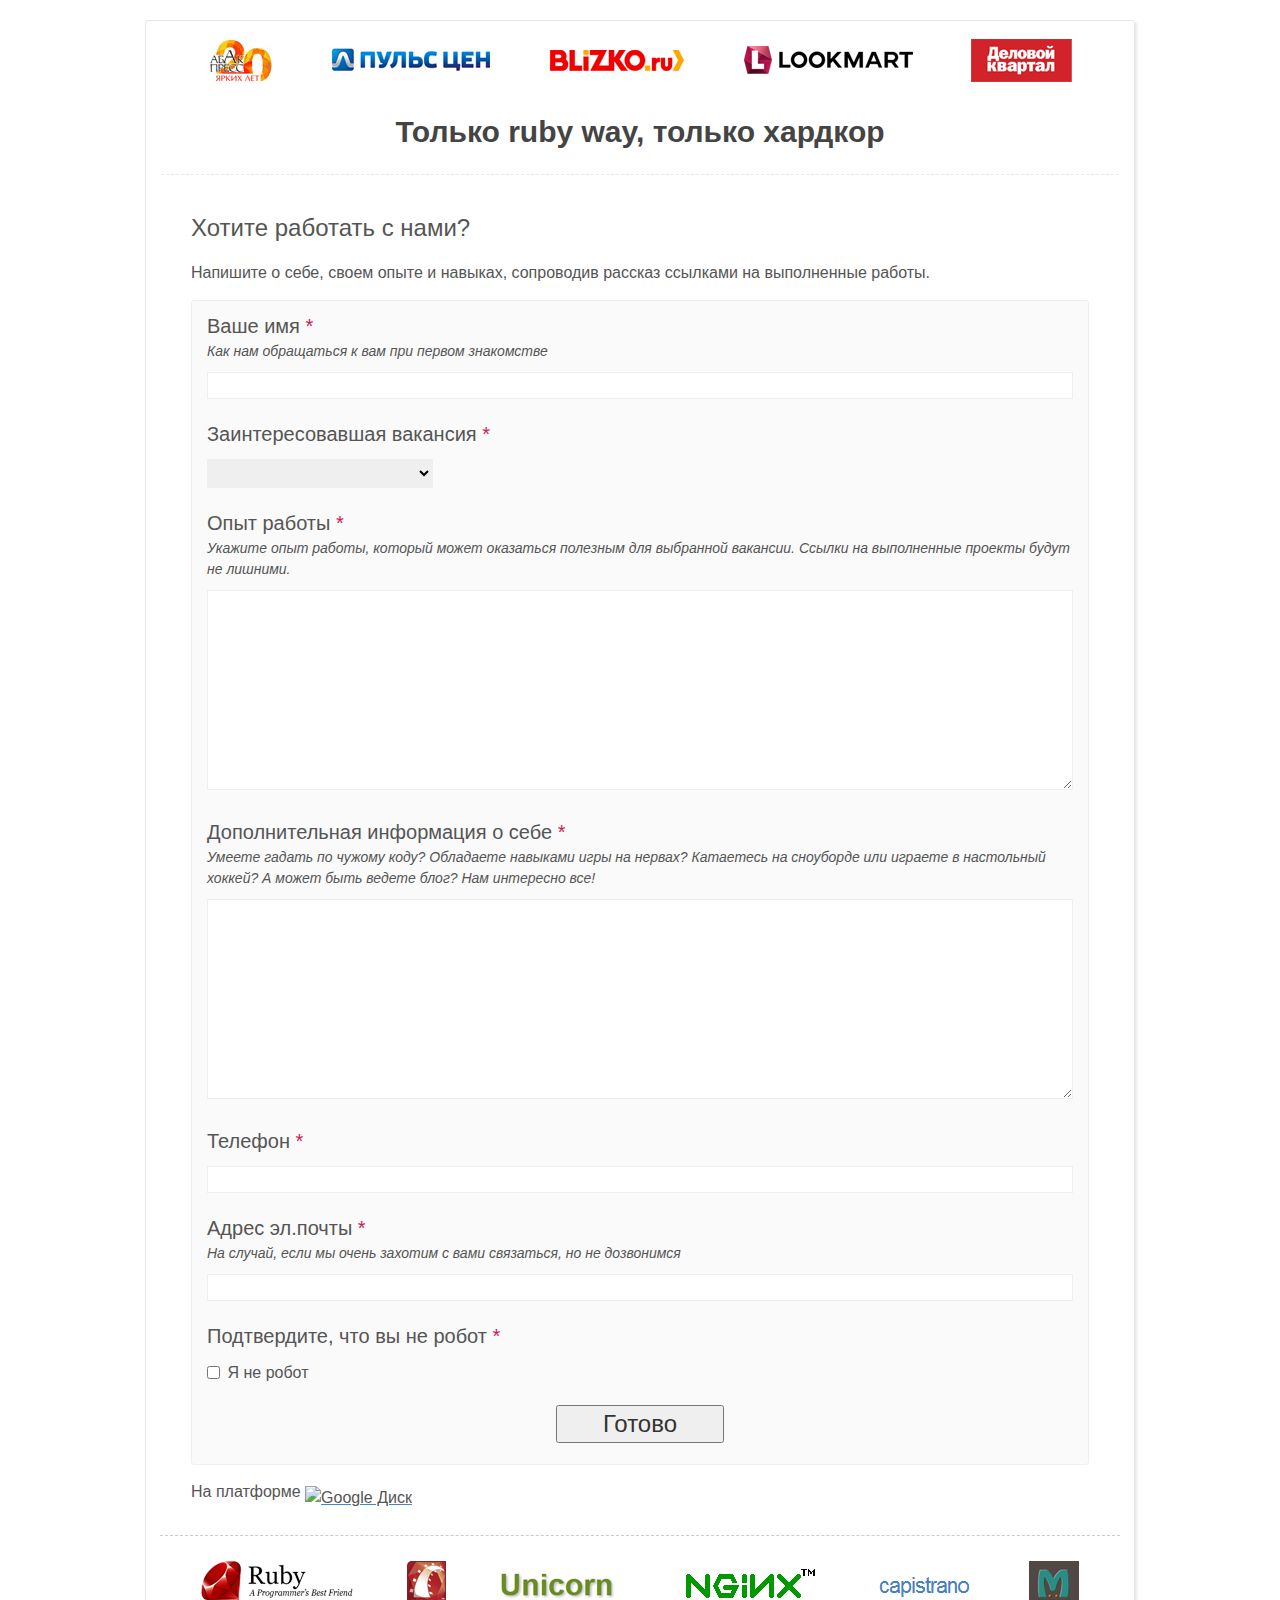
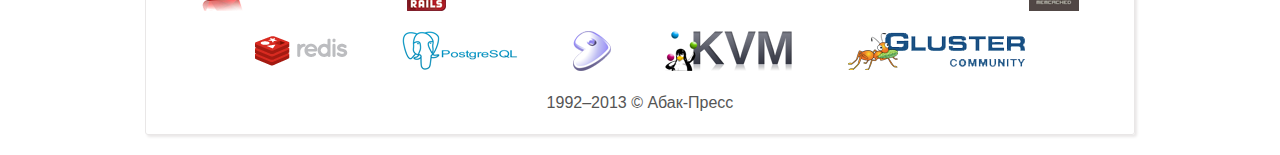
==== commit 9d365b05: "railsc: social buttons" ====
--- a/public/job.html
+++ b/public/job.html
@@ -8,6 +8,16 @@
   <link href="favicon.ico" rel="shortcut icon" type="image/x-icon">
   <link href="css/main.css" media="all" rel="stylesheet" />
   <link href="css/resume.css" media="all" rel="stylesheet" />
+  <!--[if lt IE 9]>
+    <script>
+      document.createElement('header');
+      document.createElement('nav');
+      document.createElement('section');
+      document.createElement('article');
+      document.createElement('aside');
+      document.createElement('footer');
+    </script>
+  <![endif]-->
   <script type="text/javascript">
     var _gaq = _gaq || [];
     _gaq.push(['_setAccount', 'UA-8321819-4']);
@@ -98,6 +108,7 @@
         <a class="ss-logo-link" href="http://docs.google.com" target="_blank"><img class="ss-logo" src="http://ssl.gstatic.com/docs/forms/drive_logo_small.png" alt="Google Диск"></a>
       </p>
 
+      <div id="js-ya-share" class="ya-share"></div>
     </div>
 
   </div>
@@ -132,16 +143,7 @@
       document.write('<scr' + 'ipt src="http://ajax.googleapis.com/ajax/libs/jquery/1.7.2/jquery.min.js"></s' + 'cript>');
     }
   </script>
-  <!--[if lt IE 9]>
-    <script>
-      document.createElement('header');
-      document.createElement('nav');
-      document.createElement('section');
-      document.createElement('article');
-      document.createElement('aside');
-      document.createElement('footer');
-    </script>
-  <![endif]-->
+  <script type="text/javascript" src="http://yandex.st/share/share.js" charset="utf-8"></script>
   <script src="js/main.js"></script>
   <script type='text/javascript' src='https://docs.google.com/static/forms/client/js/3090771720-formviewer_prd.js'></script>
   <script type="text/javascript">
--- a/public/css/main.css
+++ b/public/css/main.css
@@ -93,6 +93,10 @@
     background: linear-gradient(to bottom, #f3f3f3 2%,#f2f2f2 2%,#ebebeb 50%,#dddddd 51%,#cfcfcf 98%,#f3f3f3 98%); /* W3C */
 }
 
+.ya-share { position: relative; left: -6px; }
+.b-share-icon { background-image: url("http://yandex.st/share/static/b-share-icon.png") !important; }
+.b-share-popup { font-size: 12px; }
+
 /* Footer
 -----------------------------------------------------------------------------*/
 #footer {
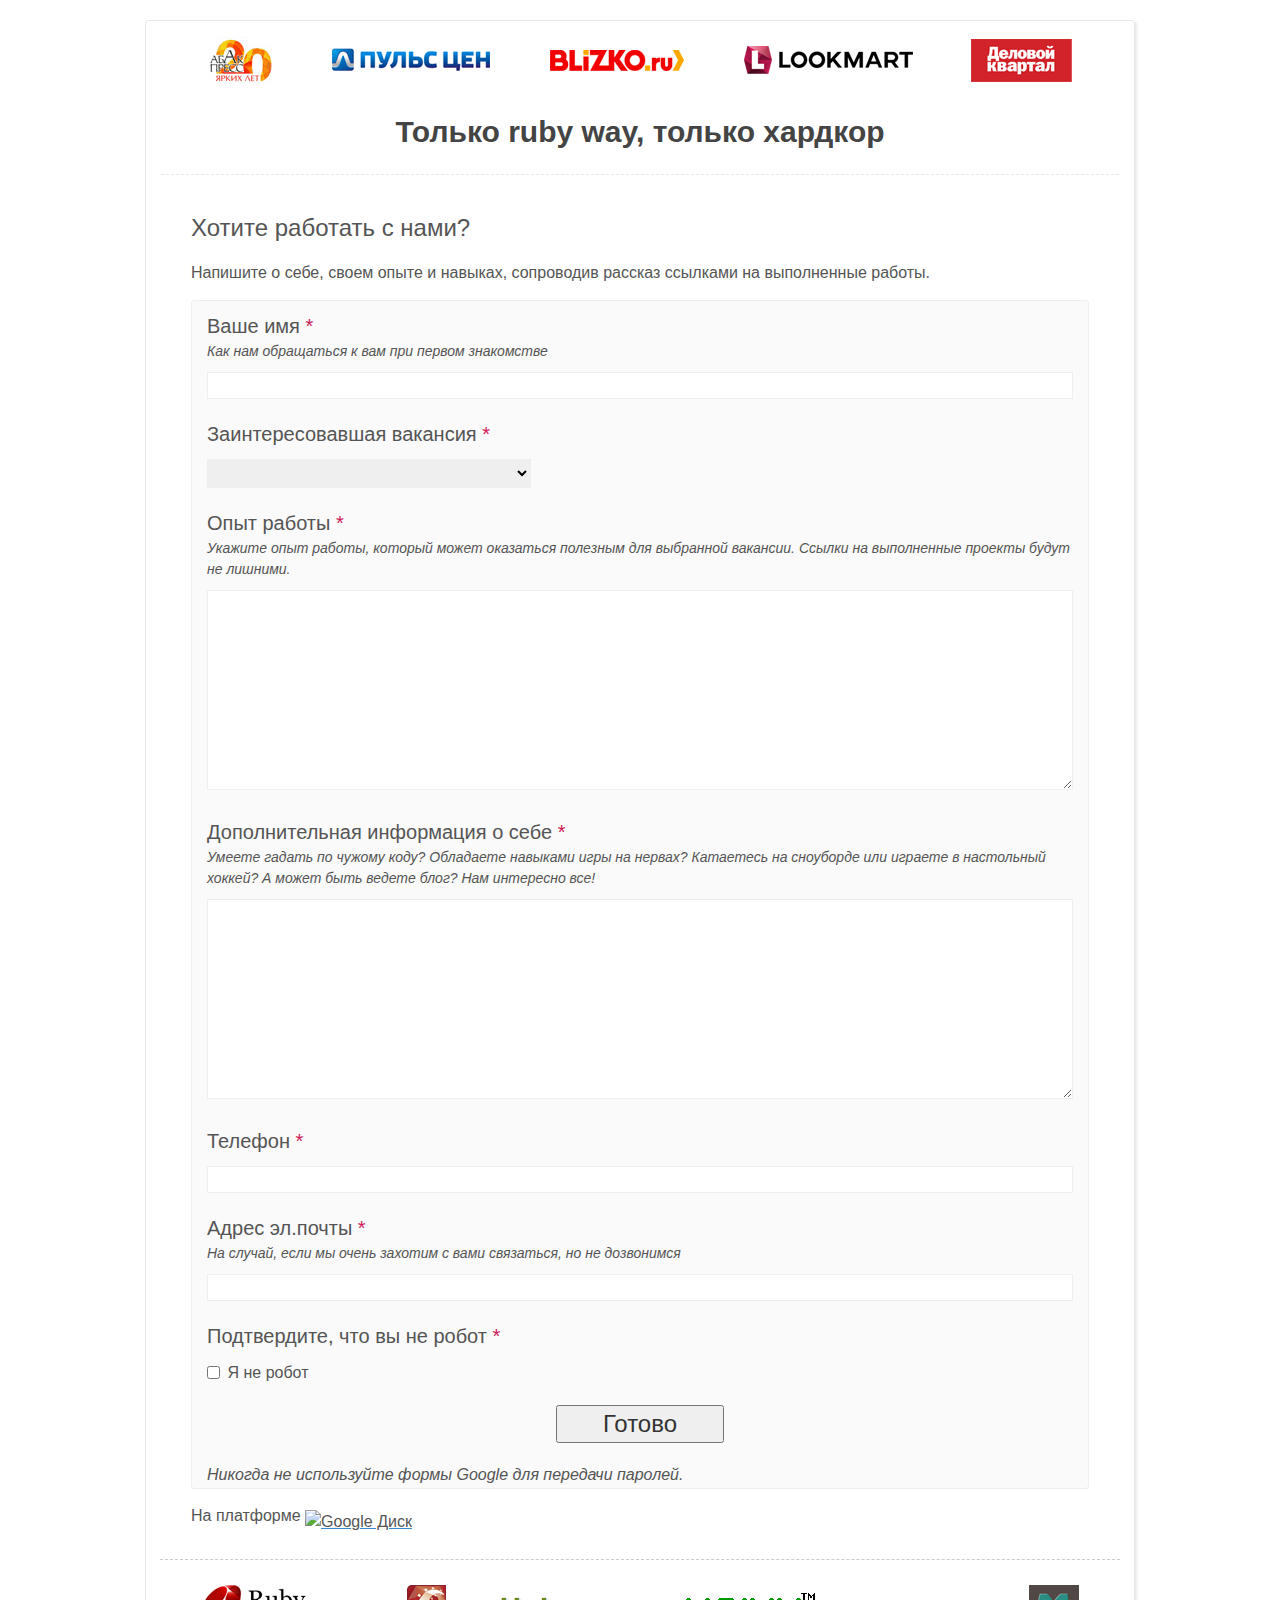
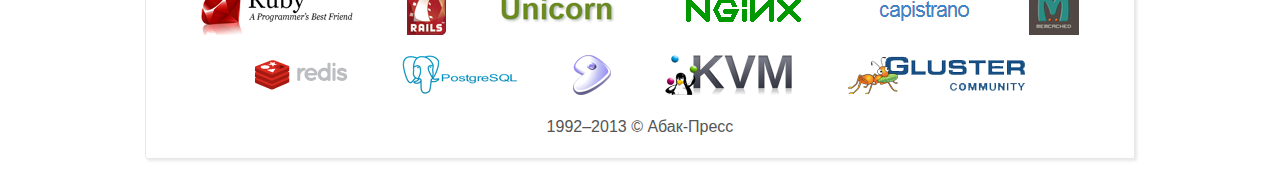
==== commit 63bc760b: "railsc: вакансия Менеджер разработки мобильных приложений" ====
--- a/public/job.html
+++ b/public/job.html
@@ -52,56 +52,58 @@
 
       <h2>Хотите работать с нами?</h2>
       <p>Напишите о себе, своем опыте и навыках, сопроводив рассказ ссылками на выполненные работы.</p>
-      <form class="resume-form" method="POST" target="_blank" action="https://docs.google.com/forms/d/1LJ6IBX00-to7ZhPwc2_xPy6JPMzflnKSH7YiltXkmsA/formResponse" id="ss-form" target="GoogleResponse" onsubmit="">
+      <form class="resume-form" action="https://docs.google.com/forms/d/1LJ6IBX00-to7ZhPwc2_xPy6JPMzflnKSH7YiltXkmsA/formResponse" method="POST" id="ss-form" target="_self" onsubmit="">
         <div class="errorbox-good">
           <div dir="ltr" class="ss-item ss-item-required ss-text"><div class="ss-form-entry"><label class="ss-q-item-label" for="entry_455193533"><div class="ss-q-title">Ваше имя
             <label for="itemView.getDomIdToLabel()" aria-label="Обязательное поле"></label>
             <span class="ss-required-asterisk">*</span></div>
-            <div class="ss-q-help" dir="ltr">Как нам обращаться к вам при первом знакомстве</div></label>
+            <div class="ss-q-help ss-secondary-text" dir="ltr">Как нам обращаться к вам при первом знакомстве</div></label>
             <input type="text" name="entry.455193533" value="" class="ss-q-short" id="entry_455193533" dir="auto" aria-required="true">
           </div></div></div> <div class="errorbox-good">
         <div dir="ltr" class="ss-item ss-item-required ss-select"><div class="ss-form-entry"><label class="ss-q-item-label" for="entry_1857234522"><div class="ss-q-title">Заинтересовавшая вакансия
           <label for="itemView.getDomIdToLabel()" aria-label="Обязательное поле"></label>
           <span class="ss-required-asterisk">*</span></div>
-          <div class="ss-q-help" dir="ltr"></div></label>
+          <div class="ss-q-help ss-secondary-text" dir="ltr"></div></label>
           <select name="entry.1857234522" id="entry_1857234522" aria-required="true"><option value=""></option>
-            <option value="Web-&#1088;&#1072;&#1079;&#1088;&#1072;&#1073;&#1086;&#1090;&#1095;&#1080;&#1082; (ruby, python)">Web-разработчик (ruby, python)</option> <option value="Front-end &#1088;&#1072;&#1079;&#1088;&#1072;&#1073;&#1086;&#1090;&#1095;&#1080;&#1082;">Front-end разработчик</option> <option value="&#1052;&#1077;&#1085;&#1077;&#1076;&#1078;&#1077;&#1088; &#1087;&#1088;&#1086;&#1077;&#1082;&#1090;&#1072;">Менеджер проекта</option> <option value="&#1057;&#1087;&#1077;&#1094;&#1080;&#1072;&#1083;&#1080;&#1089;&#1090; &#1087;&#1086; &#1090;&#1077;&#1089;&#1090;&#1080;&#1088;&#1086;&#1074;&#1072;&#1085;&#1080;&#1102;">Специалист по тестированию</option></select></div></div></div> <div class="errorbox-good">
+            <option value="Web-&#1088;&#1072;&#1079;&#1088;&#1072;&#1073;&#1086;&#1090;&#1095;&#1080;&#1082; (ruby, python)">Web-разработчик (ruby, python)</option> <option value="Front-end &#1088;&#1072;&#1079;&#1088;&#1072;&#1073;&#1086;&#1090;&#1095;&#1080;&#1082;">Front-end разработчик</option> <option value="&#1052;&#1077;&#1085;&#1077;&#1076;&#1078;&#1077;&#1088; &#1087;&#1088;&#1086;&#1077;&#1082;&#1090;&#1072;">Менеджер проекта</option> <option value="&#1057;&#1087;&#1077;&#1094;&#1080;&#1072;&#1083;&#1080;&#1089;&#1090; &#1087;&#1086; &#1090;&#1077;&#1089;&#1090;&#1080;&#1088;&#1086;&#1074;&#1072;&#1085;&#1080;&#1102;">Специалист по тестированию</option> <option value="&#1052;&#1077;&#1085;&#1077;&#1076;&#1078;&#1077;&#1088; &#1088;&#1072;&#1079;&#1088;&#1072;&#1073;&#1086;&#1090;&#1082;&#1080; &#1084;&#1086;&#1073;&#1080;&#1083;&#1100;&#1085;&#1099;&#1093; &#1087;&#1088;&#1080;&#1083;&#1086;&#1078;&#1077;&#1085;&#1080;&#1081;">Менеджер разработки мобильных приложений</option></select></div></div></div> <div class="errorbox-good">
         <div dir="ltr" class="ss-item ss-item-required ss-paragraph-text"><div class="ss-form-entry"><label class="ss-q-item-label" for="entry_411864691"><div class="ss-q-title">Опыт работы
           <label for="itemView.getDomIdToLabel()" aria-label="Обязательное поле"></label>
           <span class="ss-required-asterisk">*</span></div>
-          <div class="ss-q-help" dir="ltr">Укажите опыт работы, который может оказаться полезным для выбранной вакансии. Ссылки на выполненные проекты будут не лишними.</div></label>
+          <div class="ss-q-help ss-secondary-text" dir="ltr">Укажите опыт работы, который может оказаться полезным для выбранной вакансии. Ссылки на выполненные проекты будут не лишними.</div></label>
           <textarea name="entry.411864691" rows="8" cols="0" class="ss-q-long" id="entry_411864691" dir="auto" aria-required="true"></textarea>
         </div></div></div> <div class="errorbox-good">
         <div dir="ltr" class="ss-item ss-item-required ss-paragraph-text"><div class="ss-form-entry"><label class="ss-q-item-label" for="entry_1735121700"><div class="ss-q-title">Дополнительная информация о себе
           <label for="itemView.getDomIdToLabel()" aria-label="Обязательное поле"></label>
           <span class="ss-required-asterisk">*</span></div>
-          <div class="ss-q-help" dir="ltr">Умеете гадать по чужому коду? Обладаете навыками игры на нервах? Катаетесь на сноуборде или играете в настольный хоккей? А может быть ведете блог? Нам интересно все!</div></label>
+          <div class="ss-q-help ss-secondary-text" dir="ltr">Умеете гадать по чужому коду? Обладаете навыками игры на нервах? Катаетесь на сноуборде или играете в настольный хоккей? А может быть ведете блог? Нам интересно все!</div></label>
           <textarea name="entry.1735121700" rows="8" cols="0" class="ss-q-long" id="entry_1735121700" dir="auto" aria-required="true"></textarea>
         </div></div></div> <div class="errorbox-good">
         <div dir="ltr" class="ss-item ss-item-required ss-text"><div class="ss-form-entry"><label class="ss-q-item-label" for="entry_1091645290"><div class="ss-q-title">Телефон
           <label for="itemView.getDomIdToLabel()" aria-label="Обязательное поле"></label>
           <span class="ss-required-asterisk">*</span></div>
-          <div class="ss-q-help" dir="ltr"></div></label>
+          <div class="ss-q-help ss-secondary-text" dir="ltr"></div></label>
           <input type="text" name="entry.1091645290" value="" class="ss-q-short" id="entry_1091645290" dir="auto" aria-required="true">
         </div></div></div> <div class="errorbox-good">
         <div dir="ltr" class="ss-item ss-item-required ss-text"><div class="ss-form-entry"><label class="ss-q-item-label" for="entry_1497734552"><div class="ss-q-title">Адрес эл.почты
           <label for="itemView.getDomIdToLabel()" aria-label="Обязательное поле"></label>
           <span class="ss-required-asterisk">*</span></div>
-          <div class="ss-q-help" dir="ltr">На случай, если мы очень захотим с вами связаться, но не дозвонимся</div></label>
+          <div class="ss-q-help ss-secondary-text" dir="ltr">На случай, если мы очень захотим с вами связаться, но не дозвонимся</div></label>
           <input type="text" name="entry.1497734552" value="" class="ss-q-short" id="entry_1497734552" dir="auto" aria-required="true">
         </div></div></div> <div class="errorbox-good">
         <div dir="ltr" class="ss-item ss-item-required ss-checkbox"><div class="ss-form-entry"><label class="ss-q-item-label" for="entry_1131541244"><div class="ss-q-title">Подтвердите, что вы не робот
           <label for="itemView.getDomIdToLabel()" aria-label="Обязательное поле"></label>
           <span class="ss-required-asterisk">*</span></div>
-          <div class="ss-q-help" dir="ltr"></div></label>
+          <div class="ss-q-help ss-secondary-text" dir="ltr"></div></label>
           <ul class="ss-choices"><li class="ss-choice-item"><label><input type="checkbox" name="entry.2066714032" value="&#1071; &#1085;&#1077; &#1088;&#1086;&#1073;&#1086;&#1090;" id="group_2066714032_1" class="ss-q-checkbox">
-            <label class="ss-choice-label" for="group_2066714032_1">Я не робот</label></label></li></ul></div></div></div>
+            <span class="ss-choice-label">Я не робот</span></label></li></ul></div></div></div>
         <input type="hidden" name="draftResponse" value="[]">
         <input type="hidden" name="pageHistory" value="0">
 
 
         <div class="ss-item ss-navigate"><div class="ss-form-entry">
-          <input type="submit" name="submit" value="&#1043;&#1086;&#1090;&#1086;&#1074;&#1086;" id="ss-submit"></div></div>
+          <input type="submit" name="submit" value="&#1043;&#1086;&#1090;&#1086;&#1074;&#1086;" id="ss-submit">
+          </div></div>
+        <div class="ss-secondary-text"><em>Никогда не используйте формы Google для передачи паролей.</em></div>
       </form>
       <p>
         <span class="powered-by-text">На платформе</span>
--- a/public/css/main.css
+++ b/public/css/main.css
@@ -93,6 +93,8 @@
     background: linear-gradient(to bottom, #f3f3f3 2%,#f2f2f2 2%,#ebebeb 50%,#dddddd 51%,#cfcfcf 98%,#f3f3f3 98%); /* W3C */
 }
 
+.updated-at { font-size: 14px; font-style: italic; }
+
 .ya-share { position: relative; left: -6px; }
 .b-share-icon { background-image: url("http://yandex.st/share/static/b-share-icon.png") !important; }
 .b-share-popup { font-size: 12px; }
